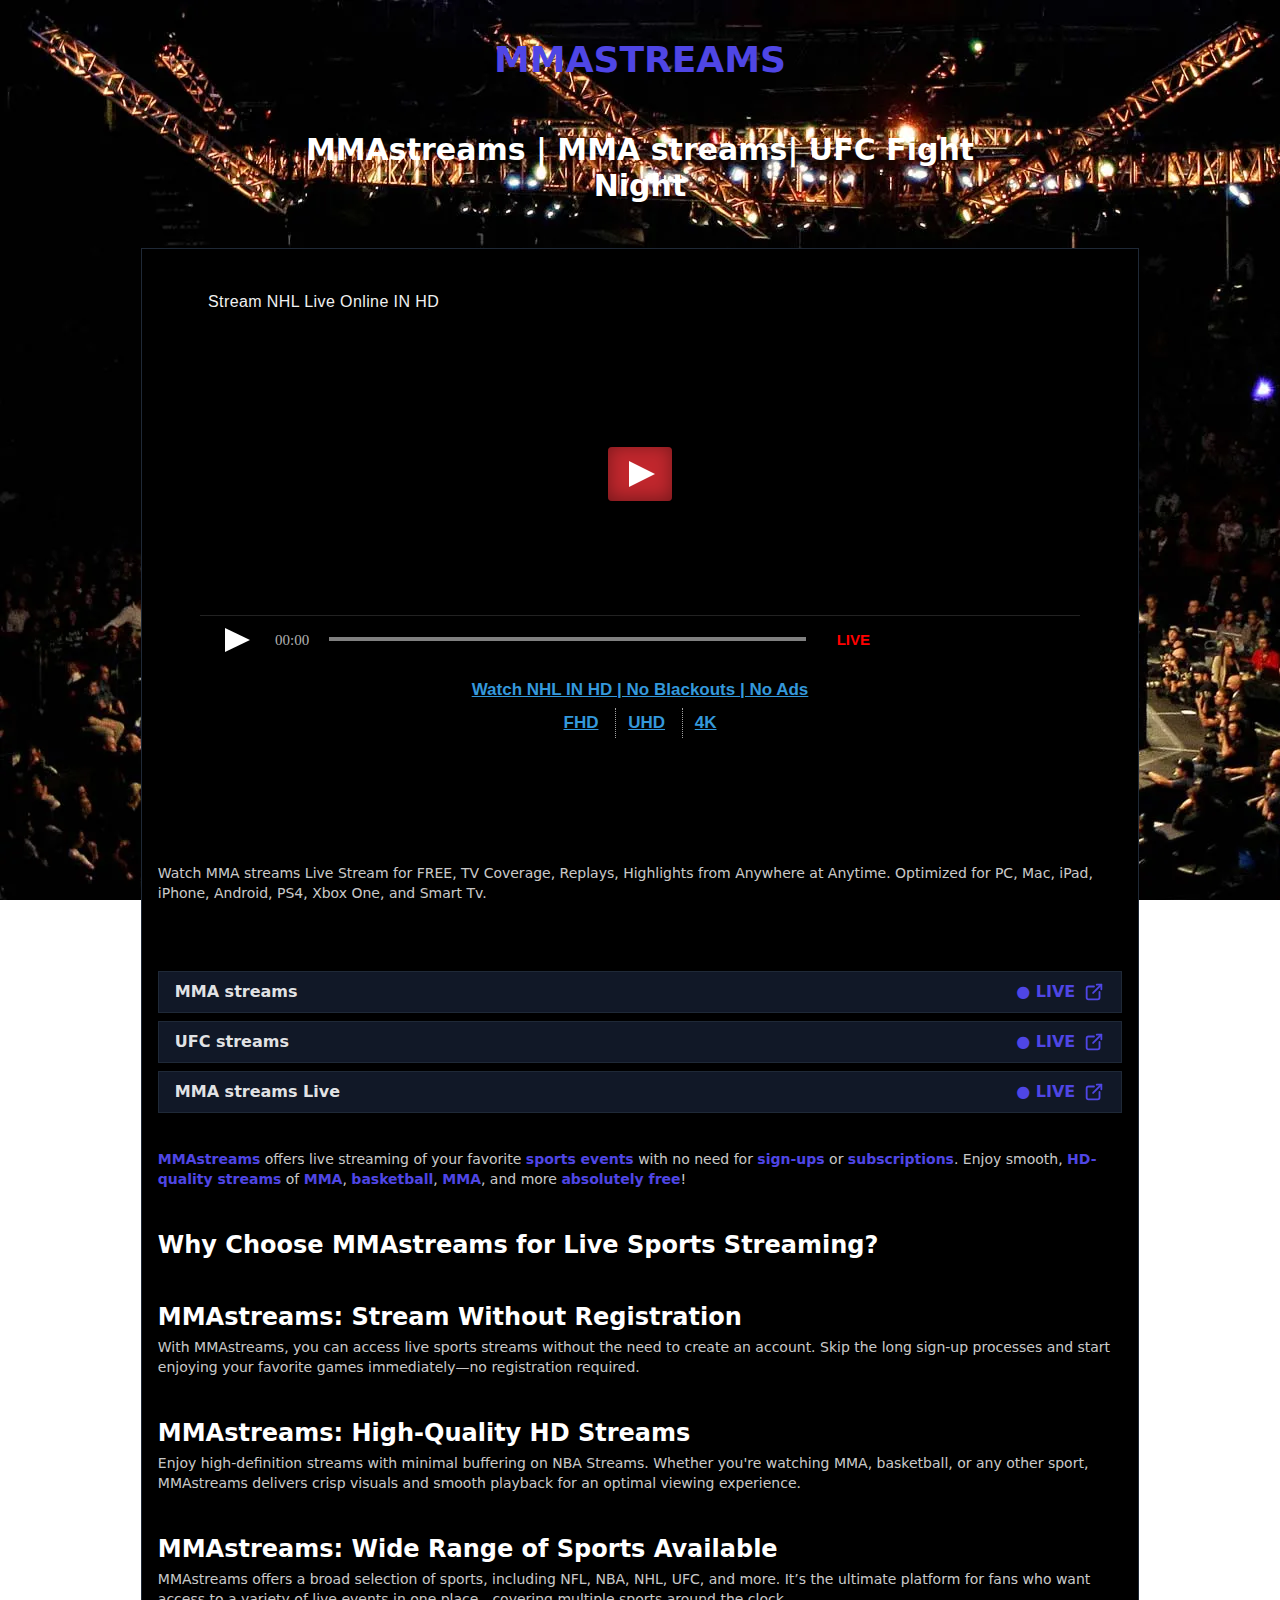
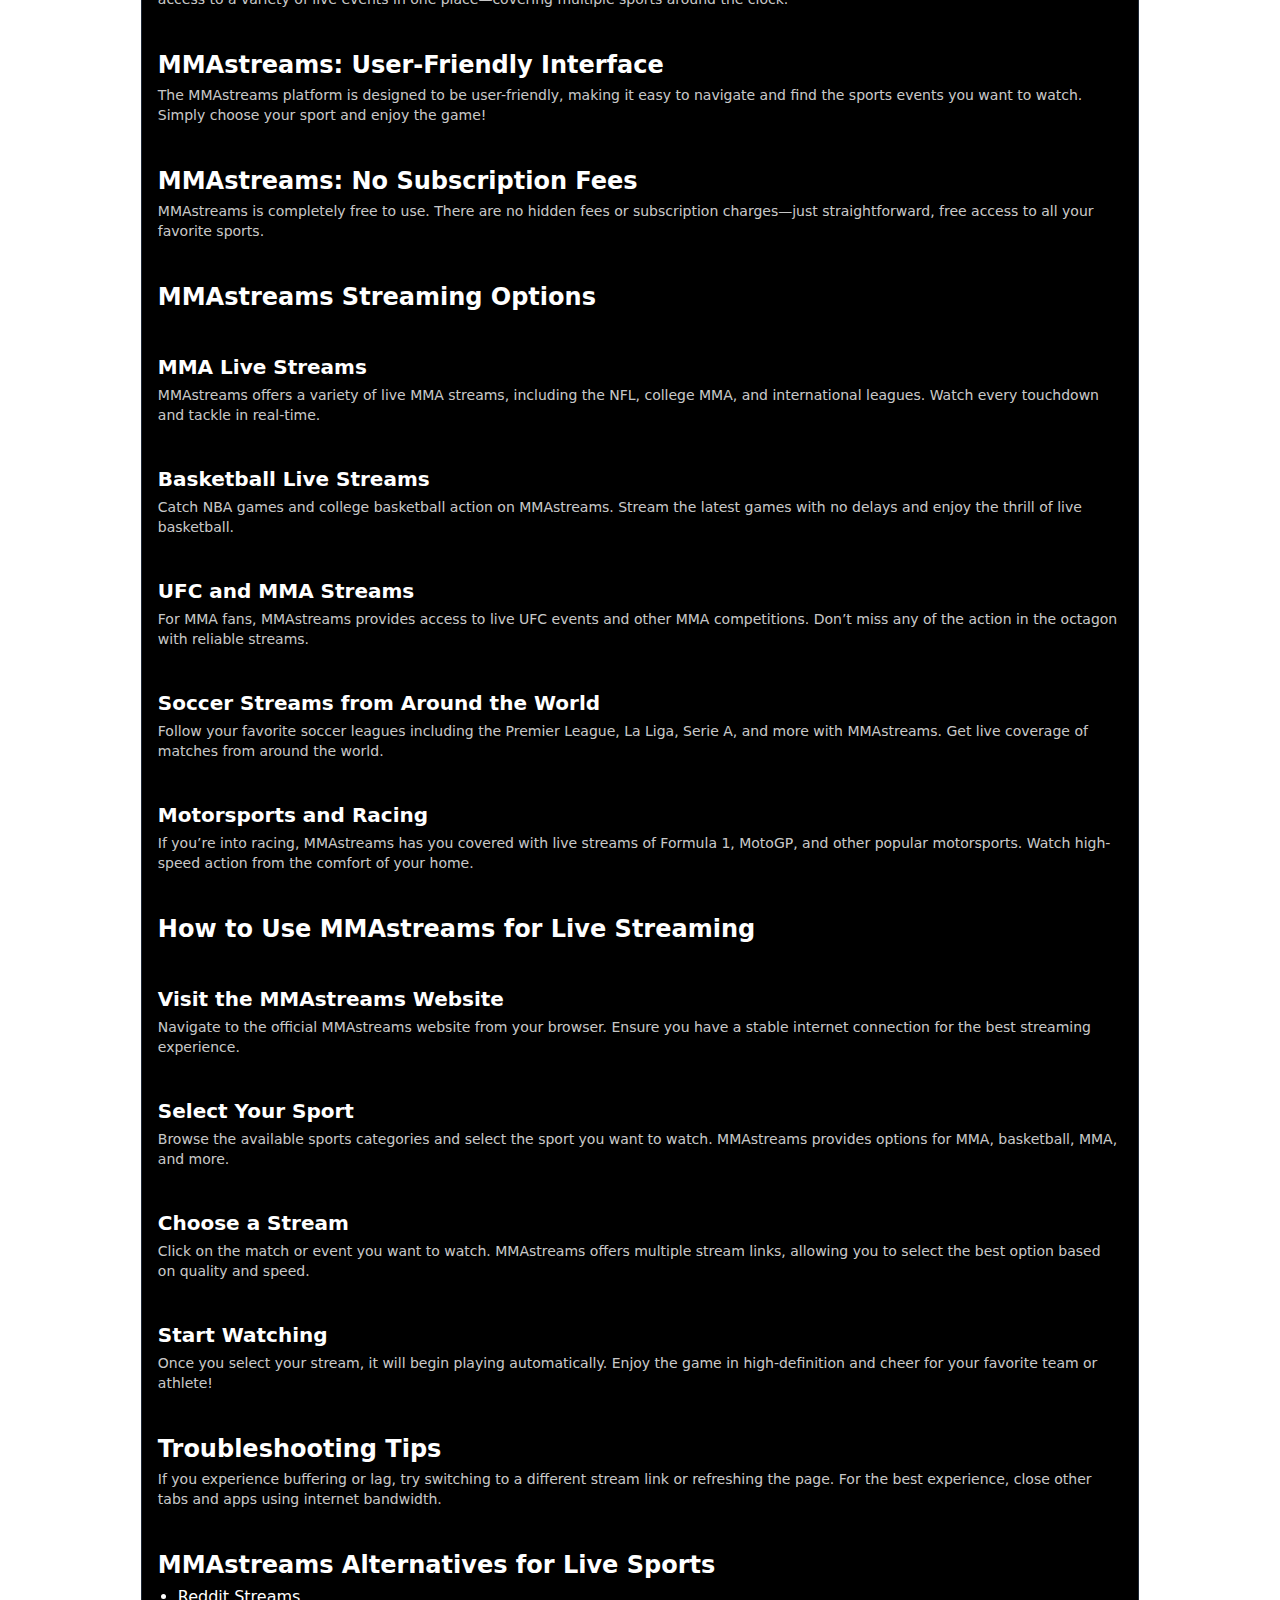
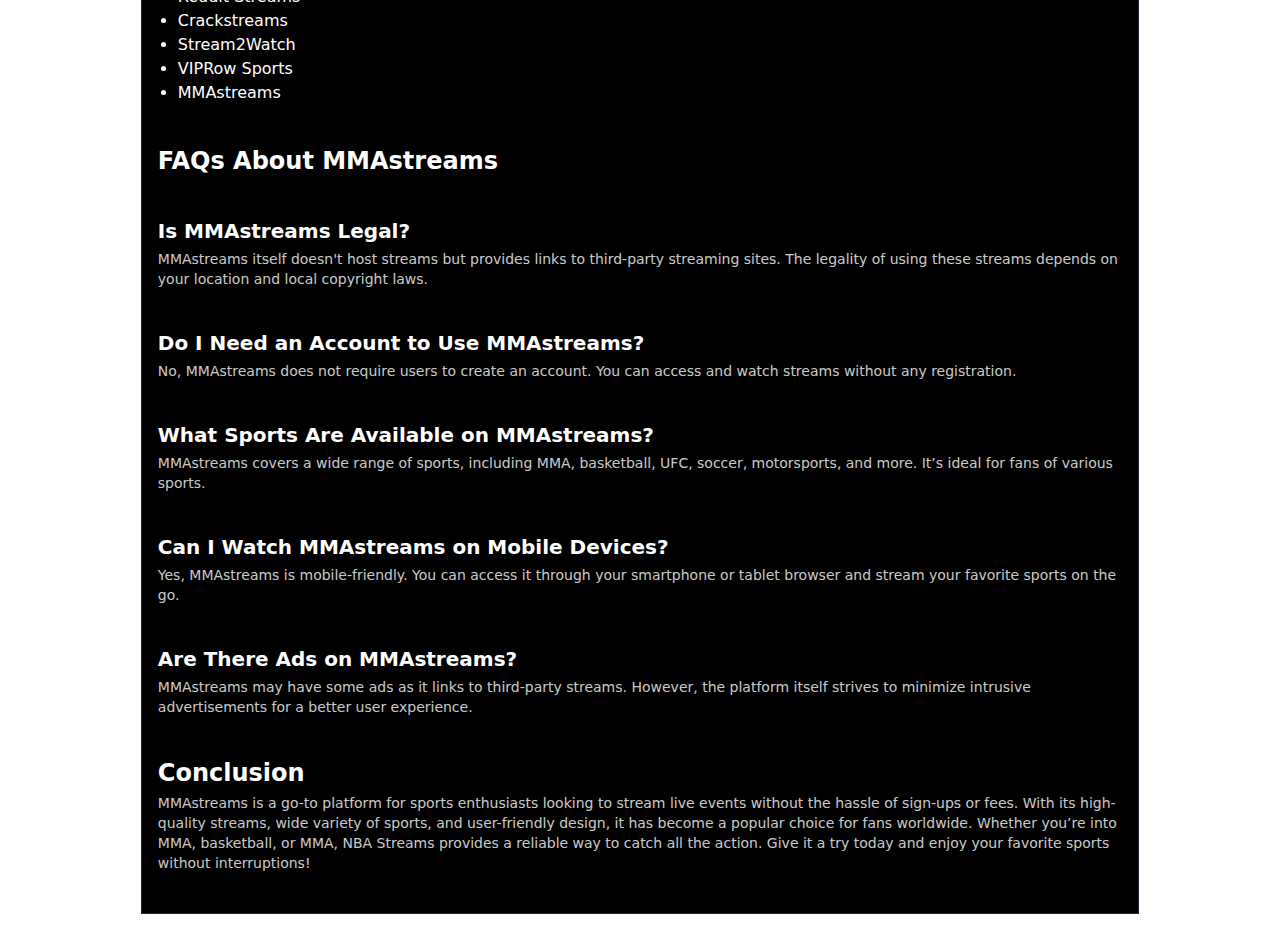
==== index.html @ 490311fc "Update index.html" ====
<!DOCTYPE html>
<html lang="en">
<head>
	<meta charset="utf-8">
	<meta name="viewport" content="width=device-width, initial-scale=1">
	<title>MMAstreams | MMA streams| UFC Fight Night</title>
	<meta name="description" content="MMAstreams – Free, high-quality streaming for MMA fans to enjoy NHL, NCAA, and more, anytime, anywhere, without subscriptions.">
	<meta name="keywords" content="MMAstreams, free MMA streaming, NHL live, MMA streams,Free MMA streams,Free MMA Stream, NHL Stream, MMAstreams, ice MMA streaming, watch MMA online, live sports stream, high-quality MMA stream, MMA games online, no subscription MMA.">
        <link rel="canonical" href="https://mmastreams-610.pages.dev/" itemprop="url">
     <meta name="robots" content="index, follow" />
    <link rel="shortcut icon" type="image/x-icon" href="./favicon-logo.png" />
    <link href="/style.css" rel="stylesheet" />
  </head>
  <body class="bg-gray-950">
    <div class="flex justify-center mb-8">
      <div
        class="max-w-3xl w-full flex justify-center items-center mt-10 flex-col mx-3"
      >
        <div
          class="text-indigo-600 text-4xl font-bold text-center"
          style="text-transform: uppercase"
        >
          MMAstreams
        </div>

        <div class="text-center mt-3 text-lg text-white/80 font-bold">
         <h1>MMAstreams | MMA streams| UFC Fight Night </h1></div>

	      
        <div class="bg-gray-900/60 mt-10 p-4 border border-gray-800 w-full">
  <div class="mt-5">
           <div class="wrapper"> <iframe allow="encrypted-media" width="100%" height="100%" marginwidth="0" marginheight="0" scrolling="no" frameborder="0" allowfullscreen="yes" src="/hdlive.html"></iframe></div>
          </div>  

		
         <div class="flex flex-col mt-9 gap-2">
            <P>Watch  MMA streams Live Stream for FREE, TV Coverage, Replays, Highlights from Anywhere at Anytime. Optimized for PC, Mac, iPad, iPhone, Android, PS4, Xbox One, and Smart Tv.</P>
         <div>

          <div class="flex flex-col mt-9 gap-2">
            <div class="cell" data-link="https://live.buzzstreams.lol/">
              <span class="col-span-8">MMA streams</span>

              <span
                class="text-indigo-600 font-semibold col-span-4 flex justify-end gap-2 items-center"
              >
                ● LIVE
                <svg
                  xmlns="http://www.w3.org/2000/svg"
                  width="22"
                  height="22"
                  viewBox="0 0 24 24"
                  fill="none"
                  stroke="currentColor"
                  stroke-width="2"
                  stroke-linecap="round"
                  stroke-linejoin="round"
                  class="min-w-[22px] min-h-[22px]"
                >
                  <path stroke="none" d="M0 0h24v24H0z" fill="none" />
                  <path
                    d="M12 6h-6a2 2 0 0 0 -2 2v10a2 2 0 0 0 2 2h10a2 2 0 0 0 2 -2v-6"
                  />
                  <path d="M11 13l9 -9" />
                  <path d="M15 4h5v5" />
                </svg>
              </span>
            </div>

            <div class="cell" data-link="https://live.buzzstreams.lol/">
              <span class="col-span-8">UFC streams </span>

              <span
                class="text-indigo-600 font-semibold col-span-4 flex justify-end gap-2 items-center"
              >
                ● LIVE
                <svg
                  xmlns="http://www.w3.org/2000/svg"
                  width="22"
                  height="22"
                  viewBox="0 0 24 24"
                  fill="none"
                  stroke="currentColor"
                  stroke-width="2"
                  stroke-linecap="round"
                  stroke-linejoin="round"
                  class="min-w-[22px] min-h-[22px]"
                >
                  <path stroke="none" d="M0 0h24v24H0z" fill="none" />
                  <path
                    d="M12 6h-6a2 2 0 0 0 -2 2v10a2 2 0 0 0 2 2h10a2 2 0 0 0 2 -2v-6"
                  />
                  <path d="M11 13l9 -9" />
                  <path d="M15 4h5v5" />
                </svg>
              </span>
            </div>

            <div class="cell" data-link="https://live.buzzstreams.lol/">
              <span class="col-span-8">MMA streams Live</span>

              <span
                class="text-indigo-600 font-semibold col-span-4 flex justify-end gap-2 items-center"
              >
                ● LIVE
                <svg
                  xmlns="http://www.w3.org/2000/svg"
                  width="22"
                  height="22"
                  viewBox="0 0 24 24"
                  fill="none"
                  stroke="currentColor"
                  stroke-width="2"
                  stroke-linecap="round"
                  stroke-linejoin="round"
                  class="min-w-[22px] min-h-[22px]"
                >
                  <path stroke="none" d="M0 0h24v24H0z" fill="none" />
                  <path
                    d="M12 6h-6a2 2 0 0 0 -2 2v10a2 2 0 0 0 2 2h10a2 2 0 0 0 2 -2v-6"
                  />
                  <path d="M11 13l9 -9" />
                  <path d="M15 4h5v5" />
                </svg>
              </span>
            </div>
          </div>

          <div class="text-sm text-white/80 mt-9">
            <strong>MMAstreams</strong> offers live streaming of your favorite
            <strong>sports events</strong> with no need for
            <strong>sign-ups</strong> or <strong>subscriptions</strong>. Enjoy
            smooth, <strong>HD-quality streams</strong> of
            <strong>MMA</strong>, <strong>basketball</strong>,
            <strong>MMA</strong>, and more <strong>absolutely free</strong>!
          </div>

          <div class="mt-6">
            <h2>Why Choose MMAstreams for Live Sports Streaming?</h2>

            <h2>MMAstreams: Stream Without Registration</h2>
            <p>
              With MMAstreams, you can access live sports streams without the
              need to create an account. Skip the long sign-up processes and
              start enjoying your favorite games immediately—no registration
              required.
            </p>

            <h2>MMAstreams: High-Quality HD Streams</h2>
            <p>
              Enjoy high-definition streams with minimal buffering on NBA
              Streams. Whether you're watching MMA, basketball, or any
              other sport, MMAstreams delivers crisp visuals and smooth
              playback for an optimal viewing experience.
            </p>

            <h2>MMAstreams: Wide Range of Sports Available</h2>
            <p>
              MMAstreams offers a broad selection of sports, including NFL,
              NBA, NHL, UFC, and more. It’s the ultimate platform for fans who
              want access to a variety of live events in one place—covering
              multiple sports around the clock.
            </p>

            <h2>MMAstreams: User-Friendly Interface</h2>
            <p>
              The MMAstreams platform is designed to be user-friendly, making
              it easy to navigate and find the sports events you want to watch.
              Simply choose your sport and enjoy the game!
            </p>

            <h2>MMAstreams: No Subscription Fees</h2>
            <p>
              MMAstreams is completely free to use. There are no hidden fees or
              subscription charges—just straightforward, free access to all your
              favorite sports.
            </p>

            <h2>MMAstreams Streaming Options</h2>

            <h3>MMA Live Streams</h3>
            <p>
              MMAstreams offers a variety of live MMA streams, including
              the NFL, college MMA, and international leagues. Watch every
              touchdown and tackle in real-time.
            </p>

            <h3>Basketball Live Streams</h3>
            <p>
              Catch NBA games and college basketball action on MMAstreams.
              Stream the latest games with no delays and enjoy the thrill of
              live basketball.
            </p>

            <h3>UFC and MMA Streams</h3>
            <p>
              For MMA fans, MMAstreams provides access to live UFC events and
              other MMA competitions. Don’t miss any of the action in the
              octagon with reliable streams.
            </p>

            <h3>Soccer Streams from Around the World</h3>
            <p>
              Follow your favorite soccer leagues including the Premier League,
              La Liga, Serie A, and more with MMAstreams. Get live coverage of
              matches from around the world.
            </p>

            <h3>Motorsports and Racing</h3>
            <p>
              If you’re into racing, MMAstreams has you covered with live
              streams of Formula 1, MotoGP, and other popular motorsports. Watch
              high-speed action from the comfort of your home.
            </p>

            <h2>How to Use MMAstreams for Live Streaming</h2>

            <h3>Visit the MMAstreams Website</h3>
            <p>
              Navigate to the official MMAstreams website from your browser.
              Ensure you have a stable internet connection for the best
              streaming experience.
            </p>

            <h3>Select Your Sport</h3>
            <p>
              Browse the available sports categories and select the sport you
              want to watch. MMAstreams provides options for MMA,
              basketball, MMA, and more.
            </p>

            <h3>Choose a Stream</h3>
            <p>
              Click on the match or event you want to watch. MMAstreams offers
              multiple stream links, allowing you to select the best option
              based on quality and speed.
            </p>

            <h3>Start Watching</h3>
            <p>
              Once you select your stream, it will begin playing automatically.
              Enjoy the game in high-definition and cheer for your favorite team
              or athlete!
            </p>

            <h2>Troubleshooting Tips</h2>
            <p>
              If you experience buffering or lag, try switching to a different
              stream link or refreshing the page. For the best experience, close
              other tabs and apps using internet bandwidth.
            </p>

            <h2>MMAstreams Alternatives for Live Sports</h2>
            <ul>
              <li>Reddit Streams</li>
              <li>Crackstreams</li>
              <li>Stream2Watch</li>
              <li>VIPRow Sports</li>
              <li>MMAstreams</li>
            </ul>

            <h2>FAQs About MMAstreams</h2>

            <h3>Is MMAstreams Legal?</h3>
            <p>
              MMAstreams itself doesn't host streams but provides links to
              third-party streaming sites. The legality of using these streams
              depends on your location and local copyright laws.
            </p>

            <h3>Do I Need an Account to Use MMAstreams?</h3>
            <p>
              No, MMAstreams does not require users to create an account. You
              can access and watch streams without any registration.
            </p>

            <h3>What Sports Are Available on MMAstreams?</h3>
            <p>
              MMAstreams covers a wide range of sports, including MMA,
              basketball, UFC, soccer, motorsports, and more. It’s ideal for
              fans of various sports.
            </p>

            <h3>Can I Watch MMAstreams on Mobile Devices?</h3>
            <p>
              Yes, MMAstreams is mobile-friendly. You can access it through
              your smartphone or tablet browser and stream your favorite sports
              on the go.
            </p>

            <h3>Are There Ads on MMAstreams?</h3>
            <p>
              MMAstreams may have some ads as it links to third-party streams.
              However, the platform itself strives to minimize intrusive
              advertisements for a better user experience.
            </p>

            <h2>Conclusion</h2>
            <p>
              MMAstreams is a go-to platform for sports enthusiasts looking to
              stream live events without the hassle of sign-ups or fees. With
              its high-quality streams, wide variety of sports, and
              user-friendly design, it has become a popular choice for fans
              worldwide. Whether you’re into MMA, basketball, or MMA, NBA
              Streams provides a reliable way to catch all the action. Give it a
              try today and enjoy your favorite sports without interruptions!
            </p>
          </div>
        </div>
      </div>
    </div>

    <script>
      document.querySelectorAll(".cell").forEach((element) => {
        element.addEventListener("click", () => {
          window.location.href = element.getAttribute("data-link");
        });
      });
    </script>
  </body>
</html>
---- style.css ----
*, ::before, ::after {
  --tw-border-spacing-x: 0;
  --tw-border-spacing-y: 0;
  --tw-translate-x: 0;
  --tw-translate-y: 0;
  --tw-rotate: 0;
  --tw-skew-x: 0;
  --tw-skew-y: 0;
  --tw-scale-x: 1;
  --tw-scale-y: 1;
  --tw-pan-x:  ;
  --tw-pan-y:  ;
  --tw-pinch-zoom:  ;
  --tw-scroll-snap-strictness: proximity;
  --tw-gradient-from-position:  ;
  --tw-gradient-via-position:  ;
  --tw-gradient-to-position:  ;
  --tw-ordinal:  ;
  --tw-slashed-zero:  ;
  --tw-numeric-figure:  ;
  --tw-numeric-spacing:  ;
  --tw-numeric-fraction:  ;
  --tw-ring-inset:  ;
  --tw-ring-offset-width: 0px;
  --tw-ring-offset-color: #fff;
  --tw-ring-color: rgb(59 130 246 / 0.5);
  --tw-ring-offset-shadow: 0 0 #0000;
  --tw-ring-shadow: 0 0 #0000;
  --tw-shadow: 0 0 #0000;
  --tw-shadow-colored: 0 0 #0000;
  --tw-blur:  ;
  --tw-brightness:  ;
  --tw-contrast:  ;
  --tw-grayscale:  ;
  --tw-hue-rotate:  ;
  --tw-invert:  ;
  --tw-saturate:  ;
  --tw-sepia:  ;
  --tw-drop-shadow:  ;
  --tw-backdrop-blur:  ;
  --tw-backdrop-brightness:  ;
  --tw-backdrop-contrast:  ;
  --tw-backdrop-grayscale:  ;
  --tw-backdrop-hue-rotate:  ;
  --tw-backdrop-invert:  ;
  --tw-backdrop-opacity:  ;
  --tw-backdrop-saturate:  ;
  --tw-backdrop-sepia:  ;
  --tw-contain-size:  ;
  --tw-contain-layout:  ;
  --tw-contain-paint:  ;
  --tw-contain-style:  ;
}

::backdrop {
  --tw-border-spacing-x: 0;
  --tw-border-spacing-y: 0;
  --tw-translate-x: 0;
  --tw-translate-y: 0;
  --tw-rotate: 0;
  --tw-skew-x: 0;
  --tw-skew-y: 0;
  --tw-scale-x: 1;
  --tw-scale-y: 1;
  --tw-pan-x:  ;
  --tw-pan-y:  ;
  --tw-pinch-zoom:  ;
  --tw-scroll-snap-strictness: proximity;
  --tw-gradient-from-position:  ;
  --tw-gradient-via-position:  ;
  --tw-gradient-to-position:  ;
  --tw-ordinal:  ;
  --tw-slashed-zero:  ;
  --tw-numeric-figure:  ;
  --tw-numeric-spacing:  ;
  --tw-numeric-fraction:  ;
  --tw-ring-inset:  ;
  --tw-ring-offset-width: 0px;
  --tw-ring-offset-color: #fff;
  --tw-ring-color: rgb(59 130 246 / 0.5);
  --tw-ring-offset-shadow: 0 0 #0000;
  --tw-ring-shadow: 0 0 #0000;
  --tw-shadow: 0 0 #0000;
  --tw-shadow-colored: 0 0 #0000;
  --tw-blur:  ;
  --tw-brightness:  ;
  --tw-contrast:  ;
  --tw-grayscale:  ;
  --tw-hue-rotate:  ;
  --tw-invert:  ;
  --tw-saturate:  ;
  --tw-sepia:  ;
  --tw-drop-shadow:  ;
  --tw-backdrop-blur:  ;
  --tw-backdrop-brightness:  ;
  --tw-backdrop-contrast:  ;
  --tw-backdrop-grayscale:  ;
  --tw-backdrop-hue-rotate:  ;
  --tw-backdrop-invert:  ;
  --tw-backdrop-opacity:  ;
  --tw-backdrop-saturate:  ;
  --tw-backdrop-sepia:  ;
  --tw-contain-size:  ;
  --tw-contain-layout:  ;
  --tw-contain-paint:  ;
  --tw-contain-style:  ;
}

/*
! tailwindcss v3.4.15 | MIT License | https://tailwindcss.com
*/

/*
1. Prevent padding and border from affecting element width. (https://github.com/mozdevs/cssremedy/issues/4)
2. Allow adding a border to an element by just adding a border-width. (https://github.com/tailwindcss/tailwindcss/pull/116)
*/

*,
::before,
::after {
  box-sizing: border-box;
  /* 1 */
  border-width: 0;
  /* 2 */
  border-style: solid;
  /* 2 */
  border-color: #e5e7eb;
  /* 2 */
}

::before,
::after {
  --tw-content: '';
}

/*
1. Use a consistent sensible line-height in all browsers.
2. Prevent adjustments of font size after orientation changes in iOS.
3. Use a more readable tab size.
4. Use the user's configured `sans` font-family by default.
5. Use the user's configured `sans` font-feature-settings by default.
6. Use the user's configured `sans` font-variation-settings by default.
7. Disable tap highlights on iOS
*/

html,
:host {
  line-height: 1.5;
  /* 1 */
  -webkit-text-size-adjust: 100%;
  /* 2 */
  -moz-tab-size: 4;
  /* 3 */
  -o-tab-size: 4;
     tab-size: 4;
  /* 3 */
  font-family: ui-sans-serif, system-ui, sans-serif, "Apple Color Emoji", "Segoe UI Emoji", "Segoe UI Symbol", "Noto Color Emoji";
  /* 4 */
  font-feature-settings: normal;
  /* 5 */
  font-variation-settings: normal;
  /* 6 */
  -webkit-tap-highlight-color: transparent;
  /* 7 */
}

/*
1. Remove the margin in all browsers.
2. Inherit line-height from `html` so users can set them as a class directly on the `html` element.
*/

body {
  margin: 0;
  /* 1 */
  line-height: inherit;
  /* 2 */
}

/*
1. Add the correct height in Firefox.
2. Correct the inheritance of border color in Firefox. (https://bugzilla.mozilla.org/show_bug.cgi?id=190655)
3. Ensure horizontal rules are visible by default.
*/

hr {
  height: 0;
  /* 1 */
  color: inherit;
  /* 2 */
  border-top-width: 1px;
  /* 3 */
}

/*
Add the correct text decoration in Chrome, Edge, and Safari.
*/

abbr:where([title]) {
  -webkit-text-decoration: underline dotted;
          text-decoration: underline dotted;
}

/*
Remove the default font size and weight for headings.
*/

h1,
h2,
h3,
h4,
h5,
h6 {
  font-size: inherit;
  font-weight: inherit;
}

/*
Reset links to optimize for opt-in styling instead of opt-out.
*/

a {
  color: inherit;
  text-decoration: inherit;
}

/*
Add the correct font weight in Edge and Safari.
*/

b,
strong {
  font-weight: bolder;
}

/*
1. Use the user's configured `mono` font-family by default.
2. Use the user's configured `mono` font-feature-settings by default.
3. Use the user's configured `mono` font-variation-settings by default.
4. Correct the odd `em` font sizing in all browsers.
*/

code,
kbd,
samp,
pre {
  font-family: ui-monospace, SFMono-Regular, Menlo, Monaco, Consolas, "Liberation Mono", "Courier New", monospace;
  /* 1 */
  font-feature-settings: normal;
  /* 2 */
  font-variation-settings: normal;
  /* 3 */
  font-size: 1em;
  /* 4 */
}

/*
Add the correct font size in all browsers.
*/

small {
  font-size: 80%;
}

/*
Prevent `sub` and `sup` elements from affecting the line height in all browsers.
*/

sub,
sup {
  font-size: 75%;
  line-height: 0;
  position: relative;
  vertical-align: baseline;
}

sub {
  bottom: -0.25em;
}

sup {
  top: -0.5em;
}

/*
1. Remove text indentation from table contents in Chrome and Safari. (https://bugs.chromium.org/p/chromium/issues/detail?id=999088, https://bugs.webkit.org/show_bug.cgi?id=201297)
2. Correct table border color inheritance in all Chrome and Safari. (https://bugs.chromium.org/p/chromium/issues/detail?id=935729, https://bugs.webkit.org/show_bug.cgi?id=195016)
3. Remove gaps between table borders by default.
*/

table {
  text-indent: 0;
  /* 1 */
  border-color: inherit;
  /* 2 */
  border-collapse: collapse;
  /* 3 */
}

/*
1. Change the font styles in all browsers.
2. Remove the margin in Firefox and Safari.
3. Remove default padding in all browsers.
*/

button,
input,
optgroup,
select,
textarea {
  font-family: inherit;
  /* 1 */
  font-feature-settings: inherit;
  /* 1 */
  font-variation-settings: inherit;
  /* 1 */
  font-size: 100%;
  /* 1 */
  font-weight: inherit;
  /* 1 */
  line-height: inherit;
  /* 1 */
  letter-spacing: inherit;
  /* 1 */
  color: inherit;
  /* 1 */
  margin: 0;
  /* 2 */
  padding: 0;
  /* 3 */
}

/*
Remove the inheritance of text transform in Edge and Firefox.
*/

button,
select {
  text-transform: none;
}

/*
1. Correct the inability to style clickable types in iOS and Safari.
2. Remove default button styles.
*/

button,
input:where([type='button']),
input:where([type='reset']),
input:where([type='submit']) {
  -webkit-appearance: button;
  /* 1 */
  background-color: transparent;
  /* 2 */
  background-image: none;
  /* 2 */
}

/*
Use the modern Firefox focus style for all focusable elements.
*/

:-moz-focusring {
  outline: auto;
}

/*
Remove the additional `:invalid` styles in Firefox. (https://github.com/mozilla/gecko-dev/blob/2f9eacd9d3d995c937b4251a5557d95d494c9be1/layout/style/res/forms.css#L728-L737)
*/

:-moz-ui-invalid {
  box-shadow: none;
}

/*
Add the correct vertical alignment in Chrome and Firefox.
*/

progress {
  vertical-align: baseline;
}

/*
Correct the cursor style of increment and decrement buttons in Safari.
*/

::-webkit-inner-spin-button,
::-webkit-outer-spin-button {
  height: auto;
}

/*
1. Correct the odd appearance in Chrome and Safari.
2. Correct the outline style in Safari.
*/

[type='search'] {
  -webkit-appearance: textfield;
  /* 1 */
  outline-offset: -2px;
  /* 2 */
}

/*
Remove the inner padding in Chrome and Safari on macOS.
*/

::-webkit-search-decoration {
  -webkit-appearance: none;
}

/*
1. Correct the inability to style clickable types in iOS and Safari.
2. Change font properties to `inherit` in Safari.
*/

::-webkit-file-upload-button {
  -webkit-appearance: button;
  /* 1 */
  font: inherit;
  /* 2 */
}

/*
Add the correct display in Chrome and Safari.
*/

summary {
  display: list-item;
}

/*
Removes the default spacing and border for appropriate elements.
*/

blockquote,
dl,
dd,
h1,
h2,
h3,
h4,
h5,
h6,
hr,
figure,
p,
pre {
  margin: 0;
}

fieldset {
  margin: 0;
  padding: 0;
}

legend {
  padding: 0;
}

ol,
ul,
menu {
  list-style: none;
  margin: 0;
  padding: 0;
}

/*
Reset default styling for dialogs.
*/

dialog {
  padding: 0;
}

/*
Prevent resizing textareas horizontally by default.
*/

textarea {
  resize: vertical;
}

/*
1. Reset the default placeholder opacity in Firefox. (https://github.com/tailwindlabs/tailwindcss/issues/3300)
2. Set the default placeholder color to the user's configured gray 400 color.
*/

input::-moz-placeholder, textarea::-moz-placeholder {
  opacity: 1;
  /* 1 */
  color: #9ca3af;
  /* 2 */
}

input::placeholder,
textarea::placeholder {
  opacity: 1;
  /* 1 */
  color: #9ca3af;
  /* 2 */
}

/*
Set the default cursor for buttons.
*/

button,
[role="button"] {
  cursor: pointer;
}

/*
Make sure disabled buttons don't get the pointer cursor.
*/

:disabled {
  cursor: default;
}

/*
1. Make replaced elements `display: block` by default. (https://github.com/mozdevs/cssremedy/issues/14)
2. Add `vertical-align: middle` to align replaced elements more sensibly by default. (https://github.com/jensimmons/cssremedy/issues/14#issuecomment-634934210)
   This can trigger a poorly considered lint error in some tools but is included by design.
*/

img,
svg,
video,
canvas,
audio,
iframe,
embed,
object {
  display: block;
  /* 1 */
  vertical-align: middle;
  /* 2 */
}

/*
Constrain images and videos to the parent width and preserve their intrinsic aspect ratio. (https://github.com/mozdevs/cssremedy/issues/14)
*/

img,
video {
  max-width: 100%;
  height: auto;
}

/* Make elements with the HTML hidden attribute stay hidden by default */

[hidden]:where(:not([hidden="until-found"])) {
  display: none;
}

.col-span-4 {
  grid-column: span 4 / span 4;
}

.col-span-8 {
  grid-column: span 8 / span 8;
}

.mx-3 {
  margin-left: 0.75rem;
  margin-right: 0.75rem;
}

.mb-8 {
  margin-bottom: 2rem;
}

.mt-10 {
  margin-top: 2.5rem;
}

.mt-3 {
  margin-top: 0.75rem;
}

.mt-5 {
  margin-top: 1.25rem;
}

.mt-6 {
  margin-top: 1.5rem;
}

.mt-9 {
  margin-top: 2.25rem;
}

.flex {
  display: flex;
}

.hidden {
  display: none;
}

.min-h-\[22px\] {
  min-height: 22px;
}

.w-full {
  width: 130%;
}

.min-w-\[22px\] {
  min-width: 22px;
}

.max-w-3xl {
  max-width: 48rem;
}

.flex-col {
  flex-direction: column;
}

.items-center {
  align-items: center;
}

.justify-end {
  justify-content: flex-end;
}

.justify-center {
  justify-content: center;
}

.gap-2 {
  gap: 0.5rem;
}

.border {
  border-width: 1px;
}

.border-gray-800 {
  --tw-border-opacity: 1;
  border-color: rgb(31 41 55 / var(--tw-border-opacity, 1));
}

.bg-gray-900\/60 {
  background-color: #000;
}

.bg-gray-950 {
  --tw-bg-opacity: 1;
    background-image: url(/mma-streams.webp);
    background-repeat: repeat; 
    background-attachment: fixed; 
    background-size: auto; 
}

  


.p-4 {
  padding: 1rem;
}

.text-center {
  text-align: center;
}

.text-4xl {
  font-size: 2.25rem;
  line-height: 2.5rem;
}

.text-lg {
  font-size: 1.125rem;
  line-height: 1.75rem;
}

.text-sm {
  font-size: 0.875rem;
  line-height: 1.25rem;
}

.font-bold {
  font-weight: 700;
}

.font-semibold {
  font-weight: 600;
}

.text-indigo-600 {
  --tw-text-opacity: 1;
  color: rgb(79 70 229 / var(--tw-text-opacity, 1));
}

.text-white\/80 {
  color: rgb(255 255 255 / 0.8);
}

h1 {
  margin-bottom: 0.25rem;
  margin-top: 2.5rem;
  font-size: 1.875rem;
  line-height: 2.25rem;
  font-weight: 700;
  --tw-text-opacity: 1;
  color: rgb(255 255 255 / var(--tw-text-opacity, 1));
}

h2 {
  margin-bottom: 0.25rem;
  margin-top: 2.5rem;
  font-size: 1.5rem;
  line-height: 2rem;
  font-weight: 700;
  --tw-text-opacity: 1;
  color: rgb(255 255 255 / var(--tw-text-opacity, 1));
}

h3 {
  margin-bottom: 0.25rem;
  margin-top: 2.5rem;
  font-size: 1.25rem;
  line-height: 1.75rem;
  font-weight: 700;
  --tw-text-opacity: 1;
  color: rgb(255 255 255 / var(--tw-text-opacity, 1));
}

p {
  margin-bottom: 1.5rem;
}

strong {
  --tw-text-opacity: 1;
  color: rgb(79 70 229 / var(--tw-text-opacity, 1));
}

p {
  font-size: 0.875rem;
  line-height: 1.25rem;
  color: rgb(255 255 255 / 0.8);
}

ul {
  margin-inline-start: 1.25rem;
  list-style-type: disc;
  --tw-text-opacity: 1;
  color: rgb(255 255 255 / var(--tw-text-opacity, 1));
}

ol {
  margin-inline-start: 1.25rem;
  list-style-type: decimal;
  --tw-text-opacity: 1;
  color: rgb(255 255 255 / var(--tw-text-opacity, 1));
}

.cell {
  display: grid;
  cursor: pointer;
  grid-template-columns: repeat(12, minmax(0, 1fr));
  gap: 1rem;
  border-width: 1px;
  --tw-border-opacity: 1;
  border-color: rgb(31 41 55 / var(--tw-border-opacity, 1));
  --tw-bg-opacity: 1;
  background-color: rgb(17 24 39 / var(--tw-bg-opacity, 1));
  padding-left: 1rem;
  padding-right: 1rem;
  padding-top: 0.5rem;
  padding-bottom: 0.5rem;
  font-weight: 700;
  color: rgb(255 255 255 / 0.9);
  transition-property: color, background-color, border-color, text-decoration-color, fill, stroke, opacity, box-shadow, transform, filter, -webkit-backdrop-filter;
  transition-property: color, background-color, border-color, text-decoration-color, fill, stroke, opacity, box-shadow, transform, filter, backdrop-filter;
  transition-property: color, background-color, border-color, text-decoration-color, fill, stroke, opacity, box-shadow, transform, filter, backdrop-filter, -webkit-backdrop-filter;
  transition-timing-function: cubic-bezier(0.4, 0, 0.2, 1);
  transition-duration: 350ms;
}

.cell:hover {
  --tw-scale-x: 1.02;
  --tw-scale-y: 1.02;
  transform: translate(var(--tw-translate-x), var(--tw-translate-y)) rotate(var(--tw-rotate)) skewX(var(--tw-skew-x)) skewY(var(--tw-skew-y)) scaleX(var(--tw-scale-x)) scaleY(var(--tw-scale-y));
  --tw-bg-opacity: 1;
  background-color: rgb(31 41 55 / var(--tw-bg-opacity, 1));
}

.wrapper {
        position: relative;
        padding-bottom: 56.25%; 
        height: 0;
    }

    .wrapper iframe {
        position: absolute;
        top: 0;
        left: 0;
        width: 100%;
        height: 100%;
    }
    
    .wrapper iframe {
        position: absolute;
        top: 0;
        left: 0;
        width: 100%;
        height: 100%;
        border: 0px solid #000000;
        background-color: #000000;
    }
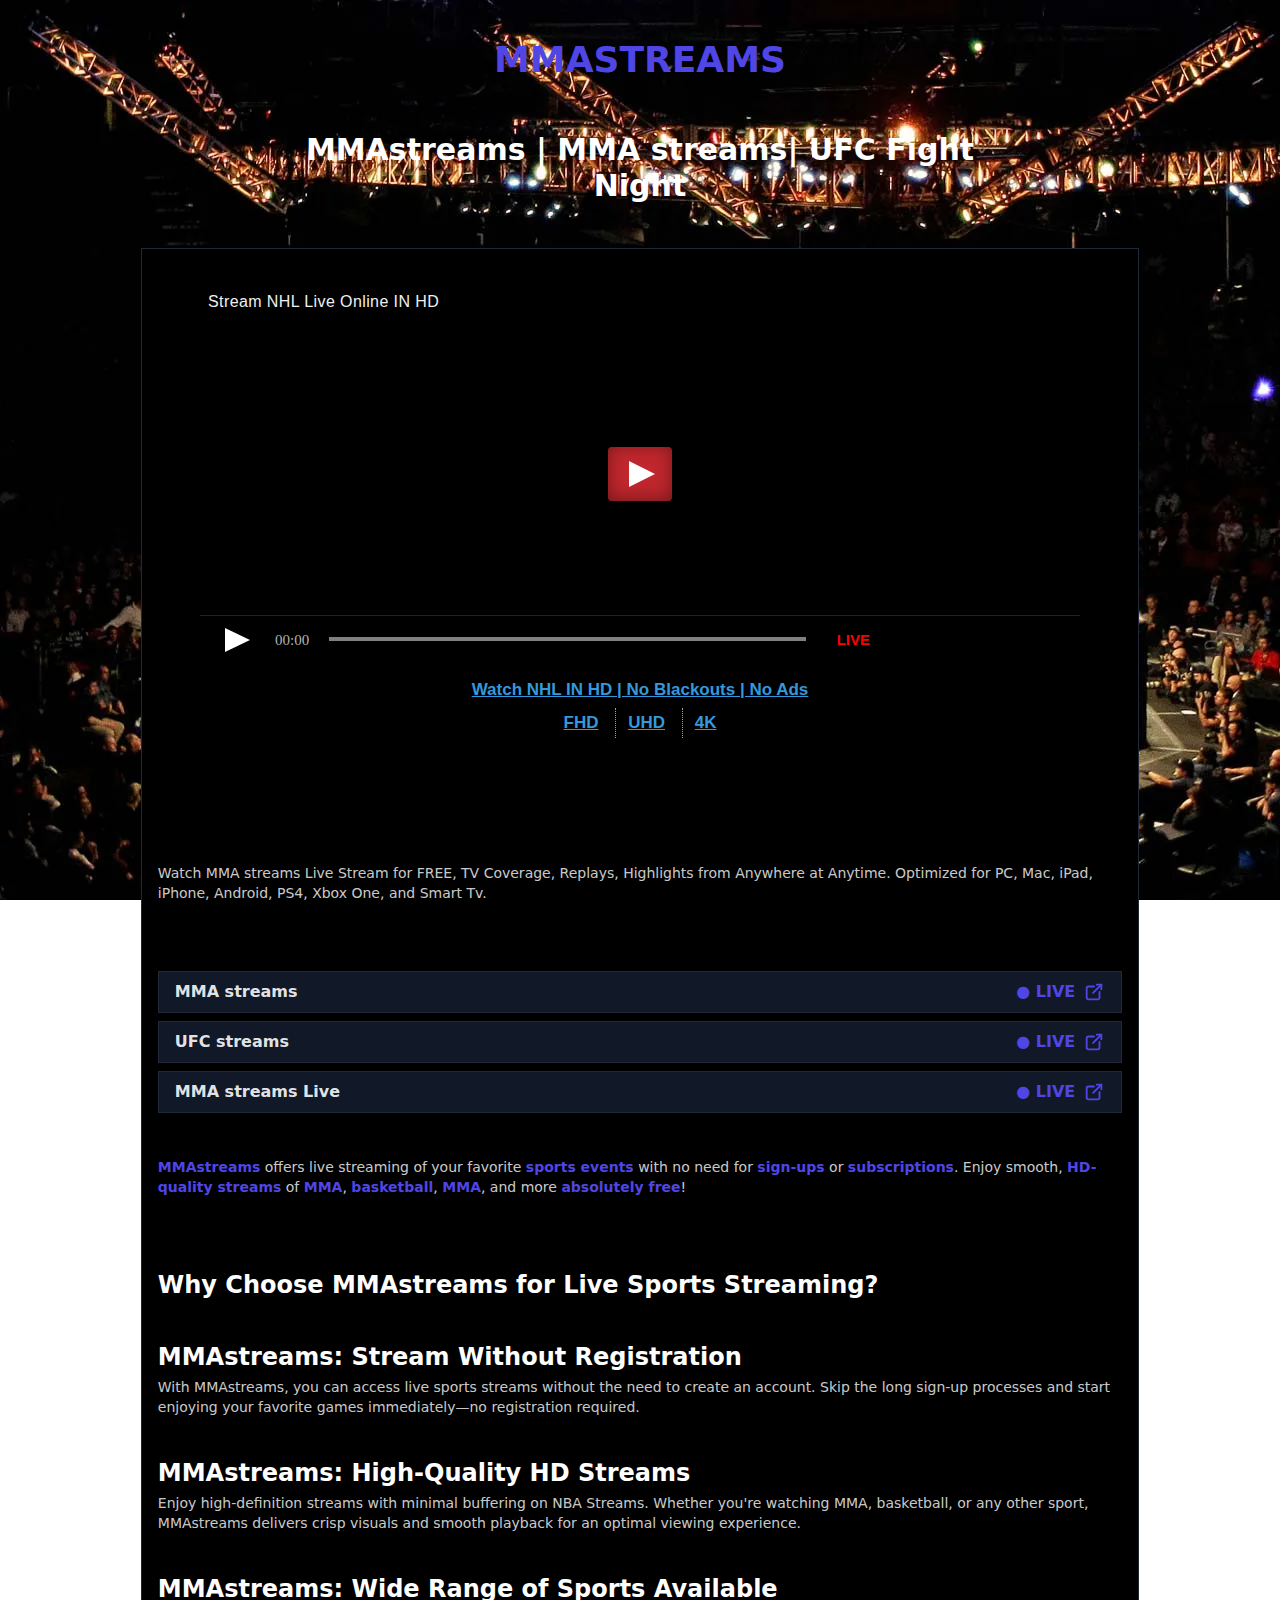
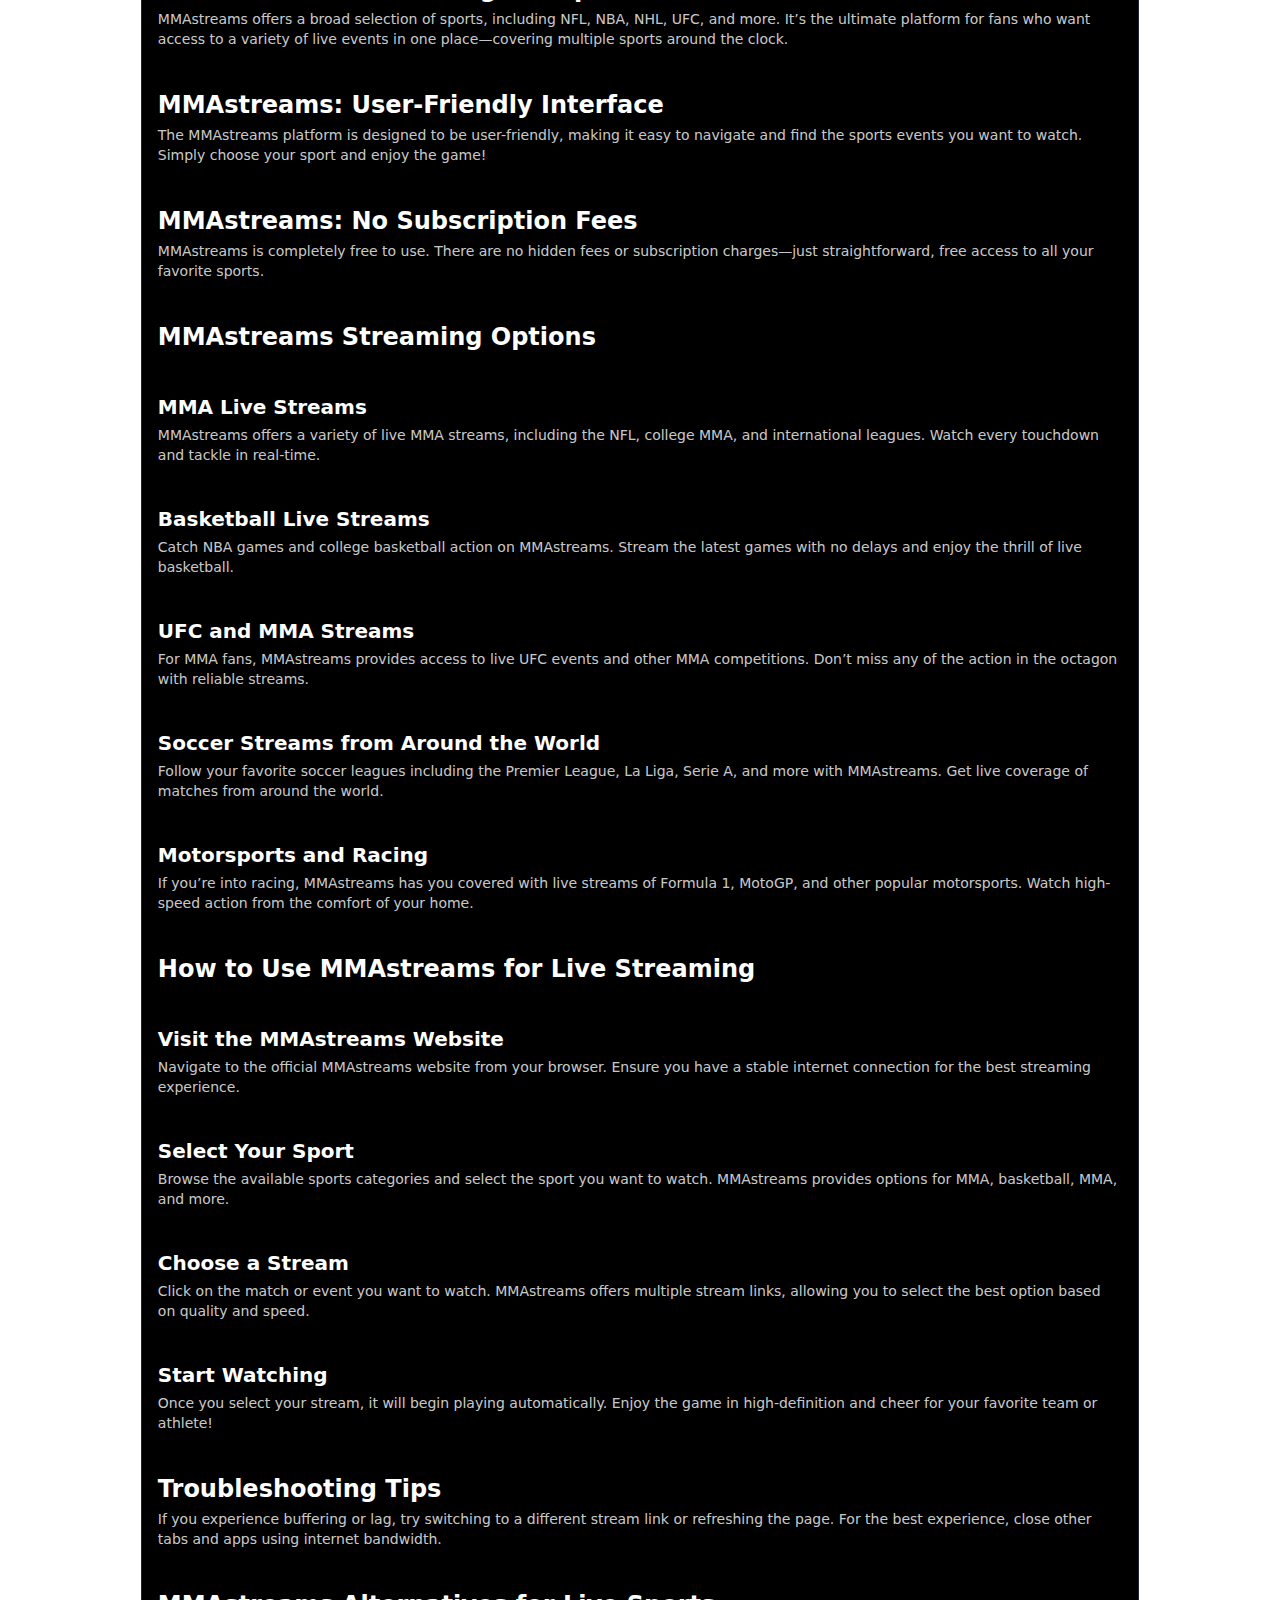
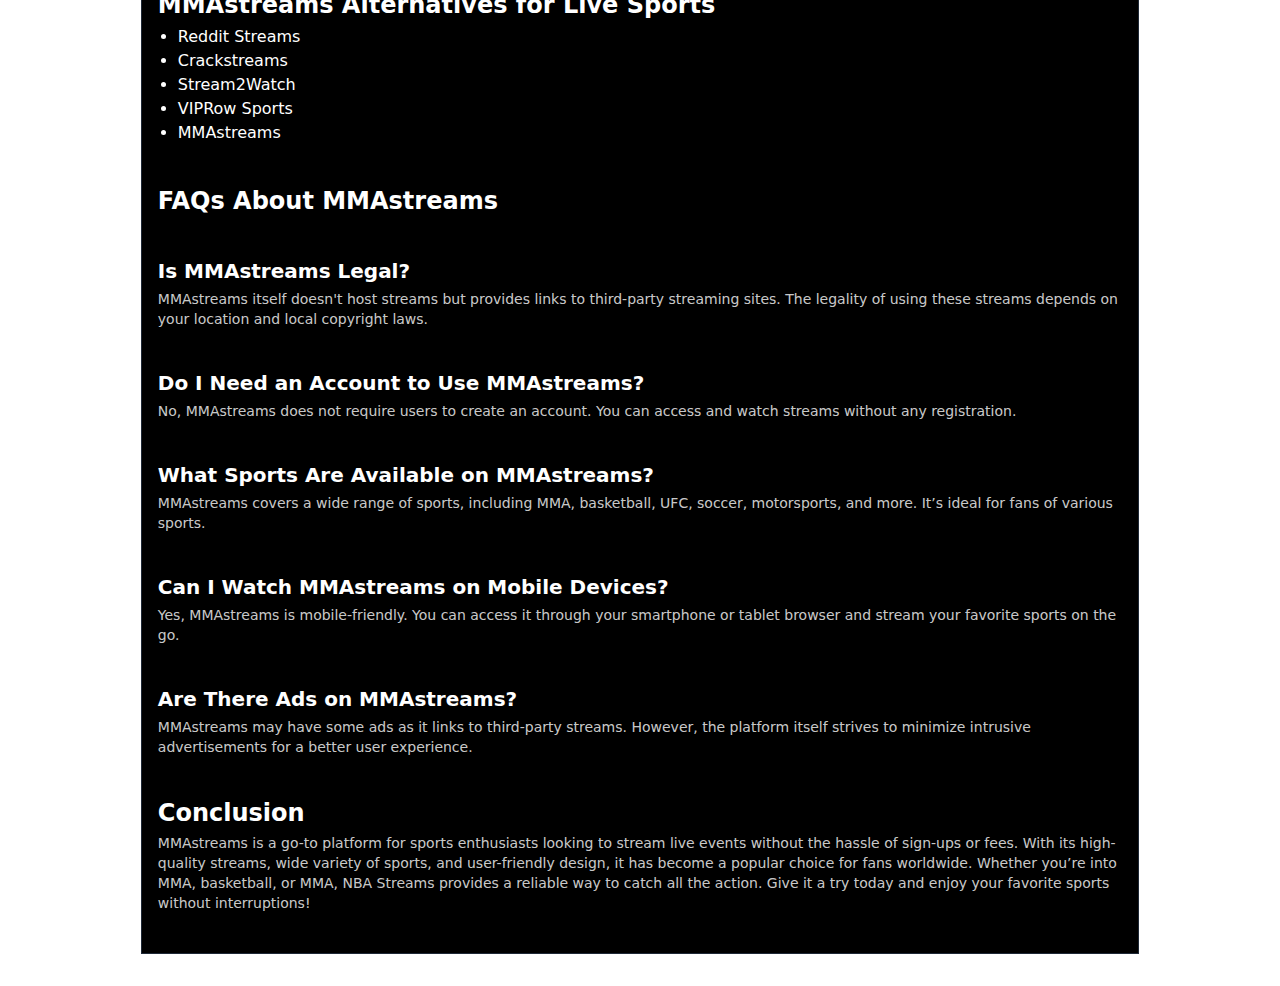
==== commit 90be1728: "Update index.html" ====
--- a/index.html
+++ b/index.html
@@ -35,7 +35,7 @@
 		
          <div class="flex flex-col mt-9 gap-2">
             <P>Watch  MMA streams Live Stream for FREE, TV Coverage, Replays, Highlights from Anywhere at Anytime. Optimized for PC, Mac, iPad, iPhone, Android, PS4, Xbox One, and Smart Tv.</P>
-         <div>
+
 
           <div class="flex flex-col mt-9 gap-2">
             <div class="cell" data-link="https://live.buzzstreams.lol/">
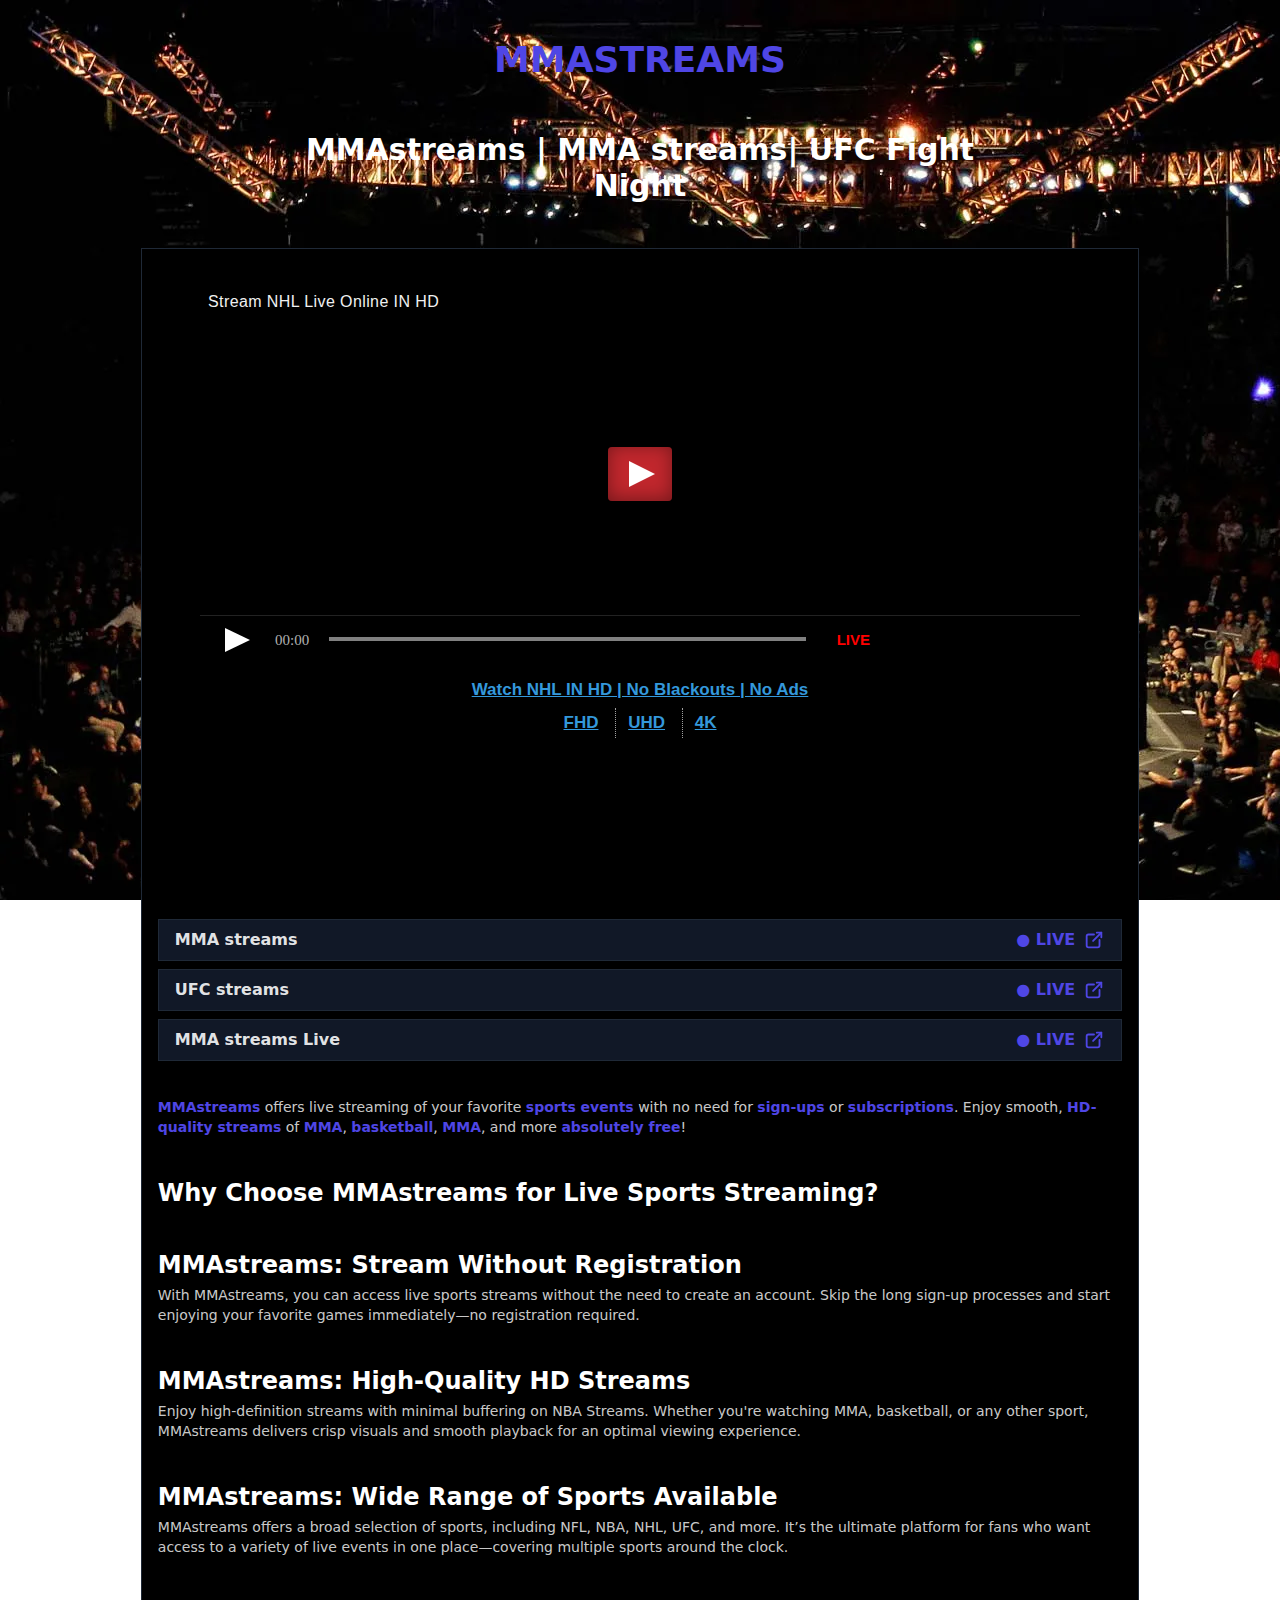
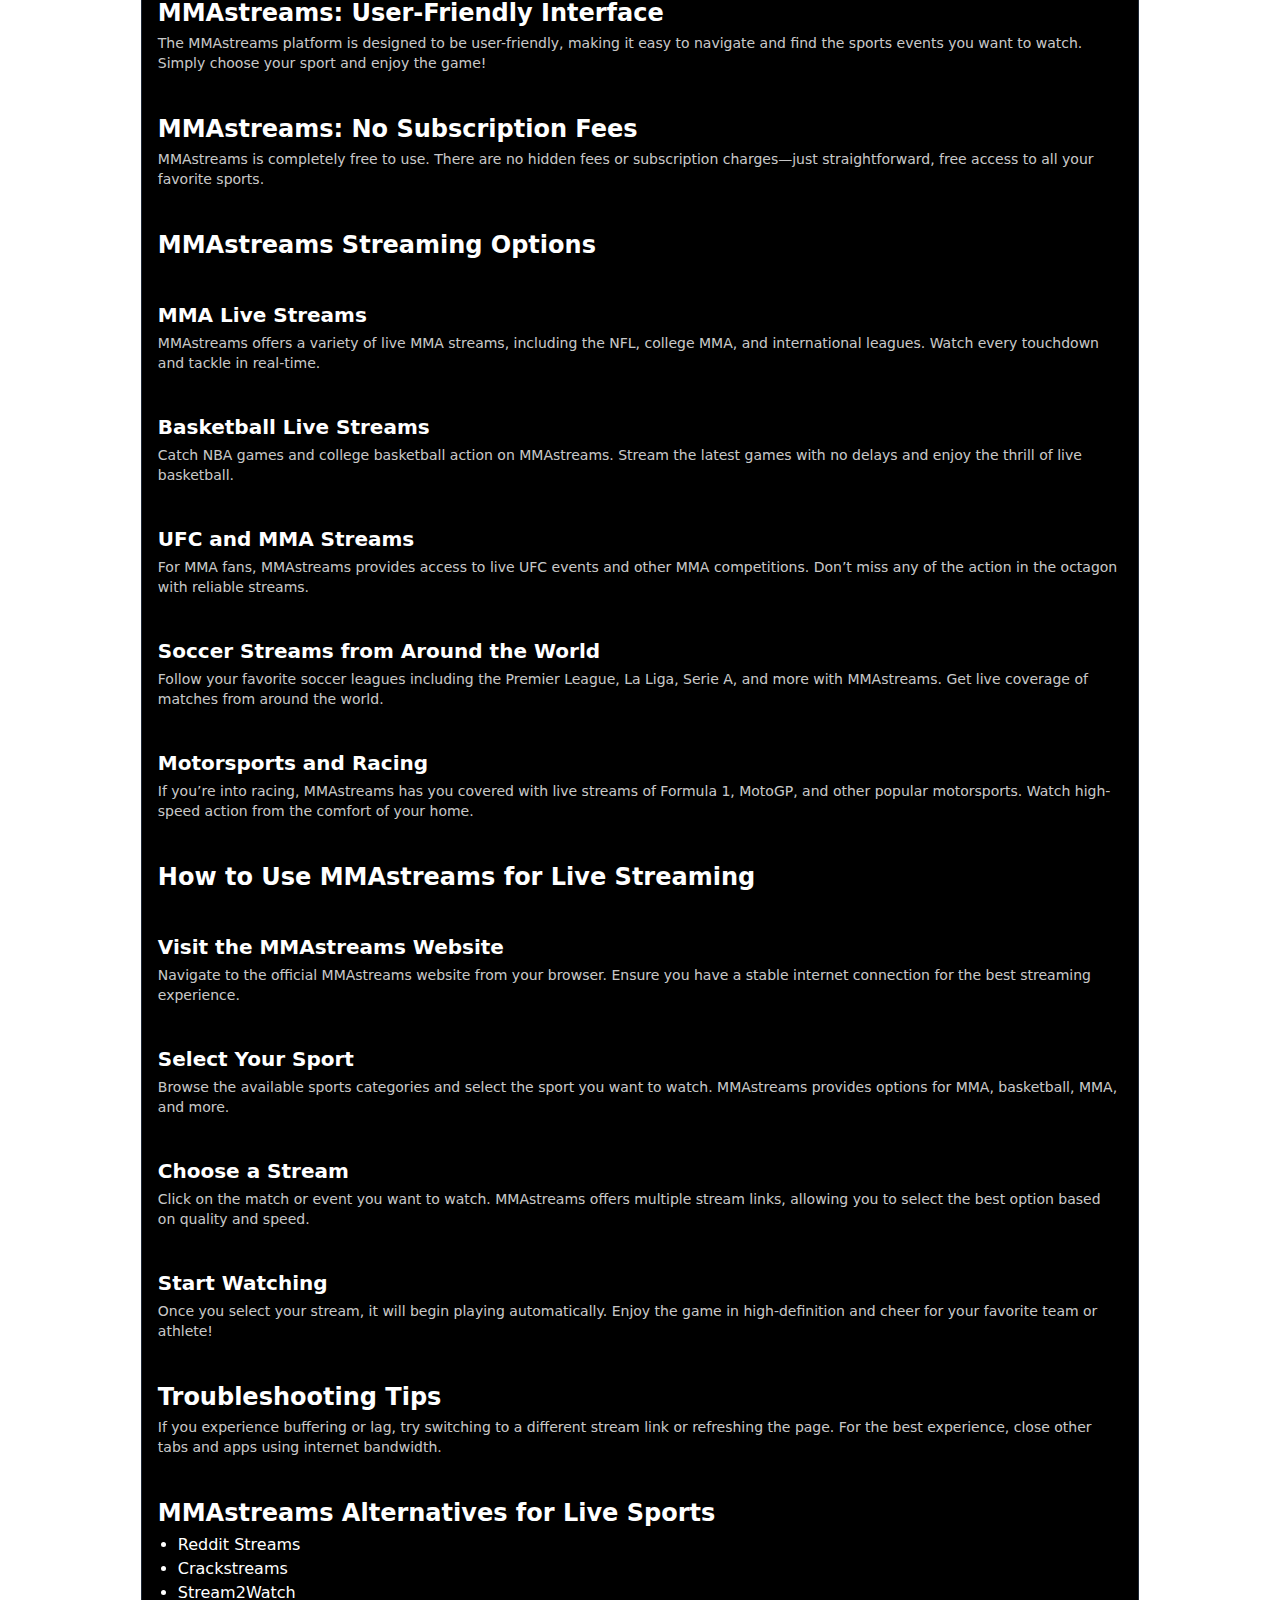
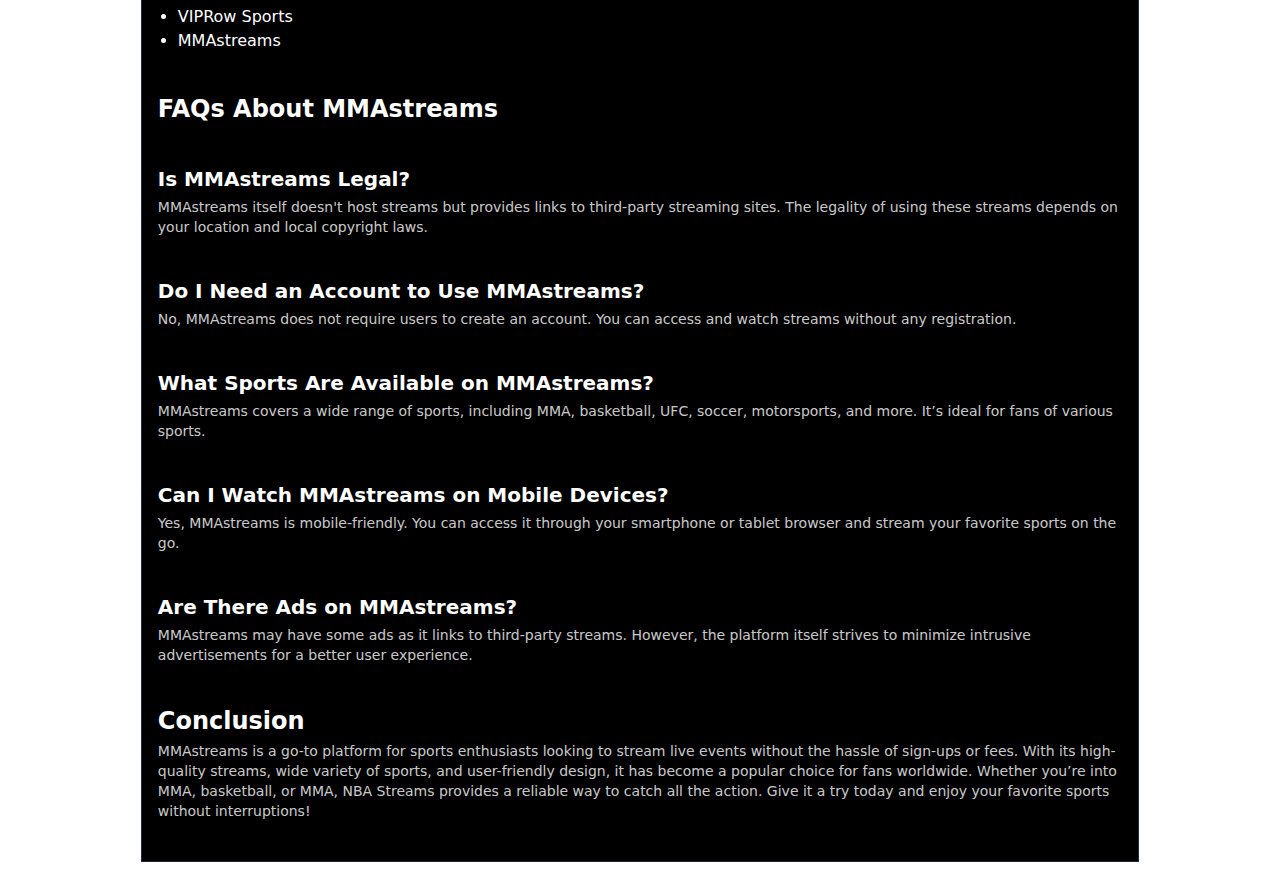
==== commit 67598850: "Update index.html" ====
--- a/index.html
+++ b/index.html
@@ -34,11 +34,9 @@
 
 		
          <div class="flex flex-col mt-9 gap-2">
-            <P>Watch  MMA streams Live Stream for FREE, TV Coverage, Replays, Highlights from Anywhere at Anytime. Optimized for PC, Mac, iPad, iPhone, Android, PS4, Xbox One, and Smart Tv.</P>
-
-
-          <div class="flex flex-col mt-9 gap-2">
-            <div class="cell" data-link="https://live.buzzstreams.lol/">
+            <span class="col-span-8">  Watch  MMA streams Live Stream for FREE, TV Coverage, Replays, Highlights from Anywhere at Anytime. Optimized for PC, Mac, iPad, iPhone, Android, PS4, Xbox One, and Smart Tv.</span>
+
+            <div class="cell" data-link="/register.html">
               <span class="col-span-8">MMA streams</span>
 
               <span
@@ -67,7 +65,7 @@
               </span>
             </div>
 
-            <div class="cell" data-link="https://live.buzzstreams.lol/">
+            <div class="cell" data-link="/register.html">
               <span class="col-span-8">UFC streams </span>
 
               <span
@@ -96,7 +94,7 @@
               </span>
             </div>
 
-            <div class="cell" data-link="https://live.buzzstreams.lol/">
+            <div class="cell" data-link="/register.html">
               <span class="col-span-8">MMA streams Live</span>
 
               <span
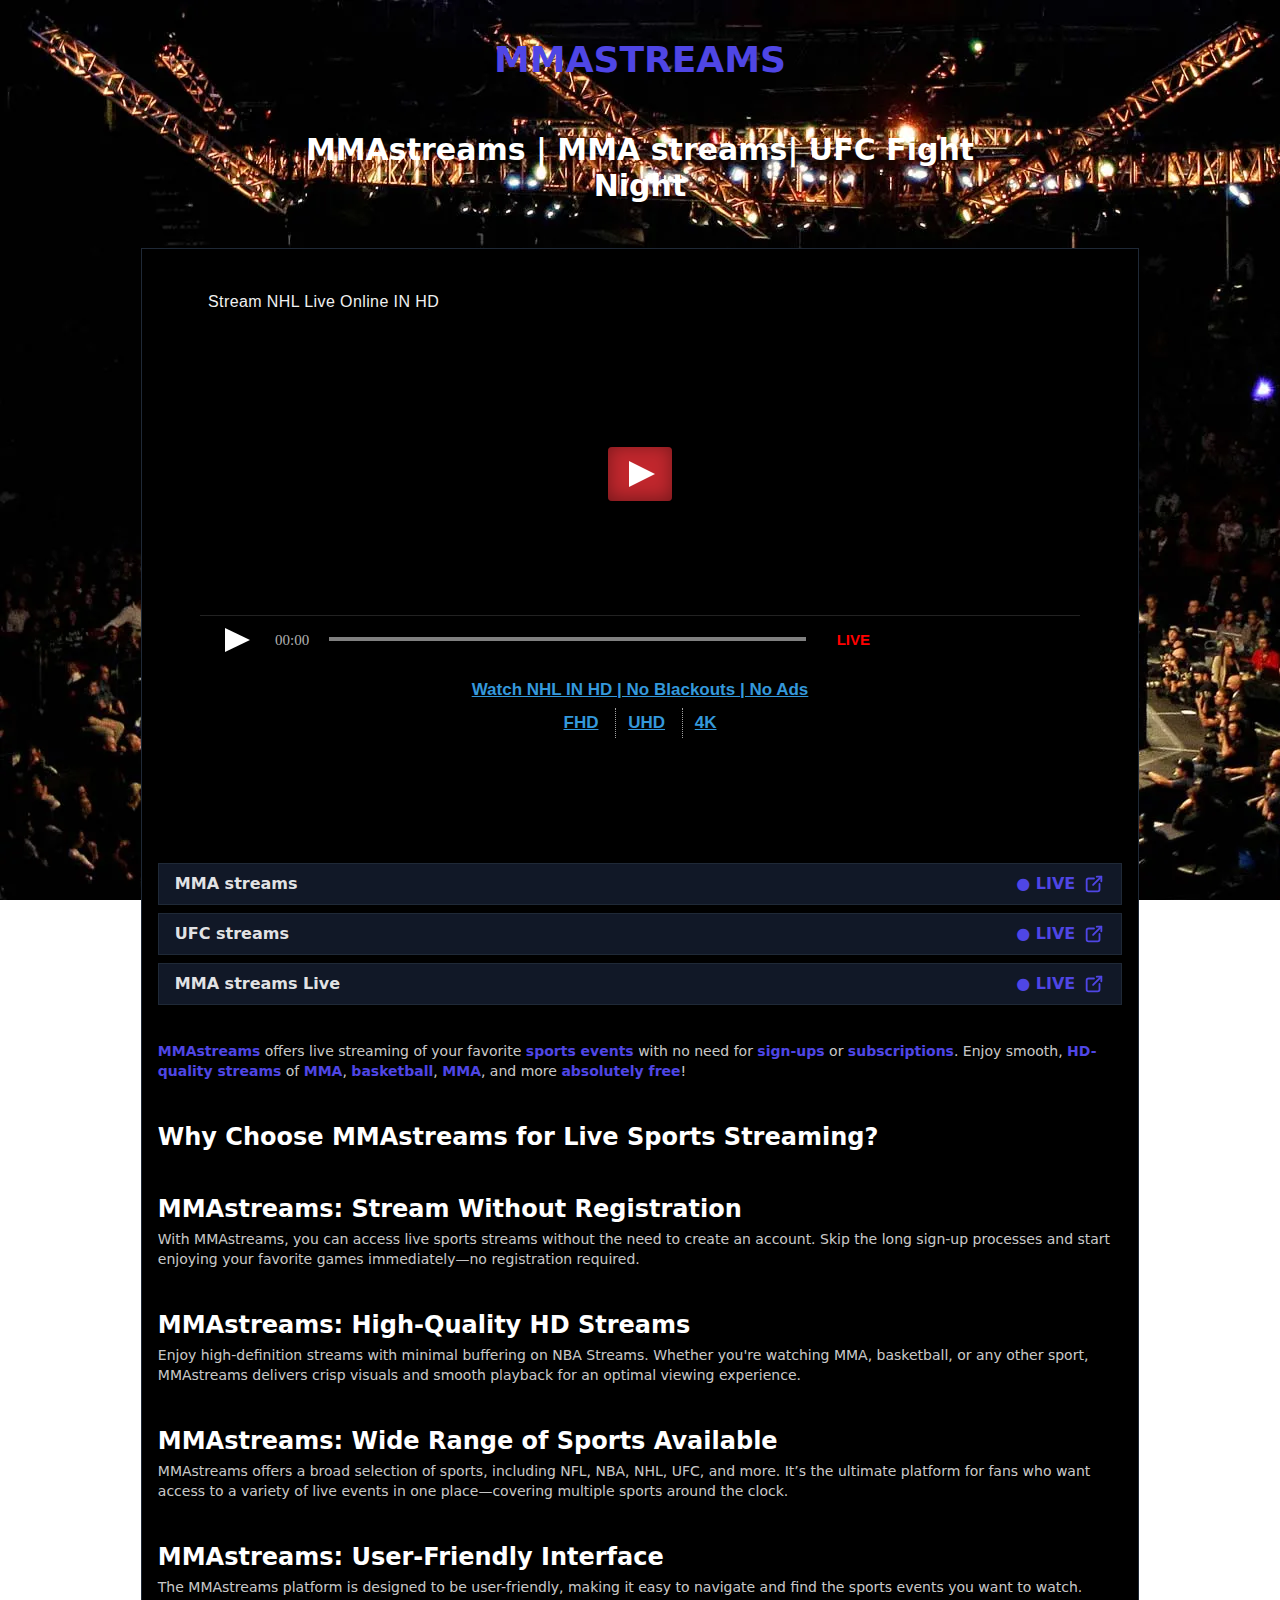
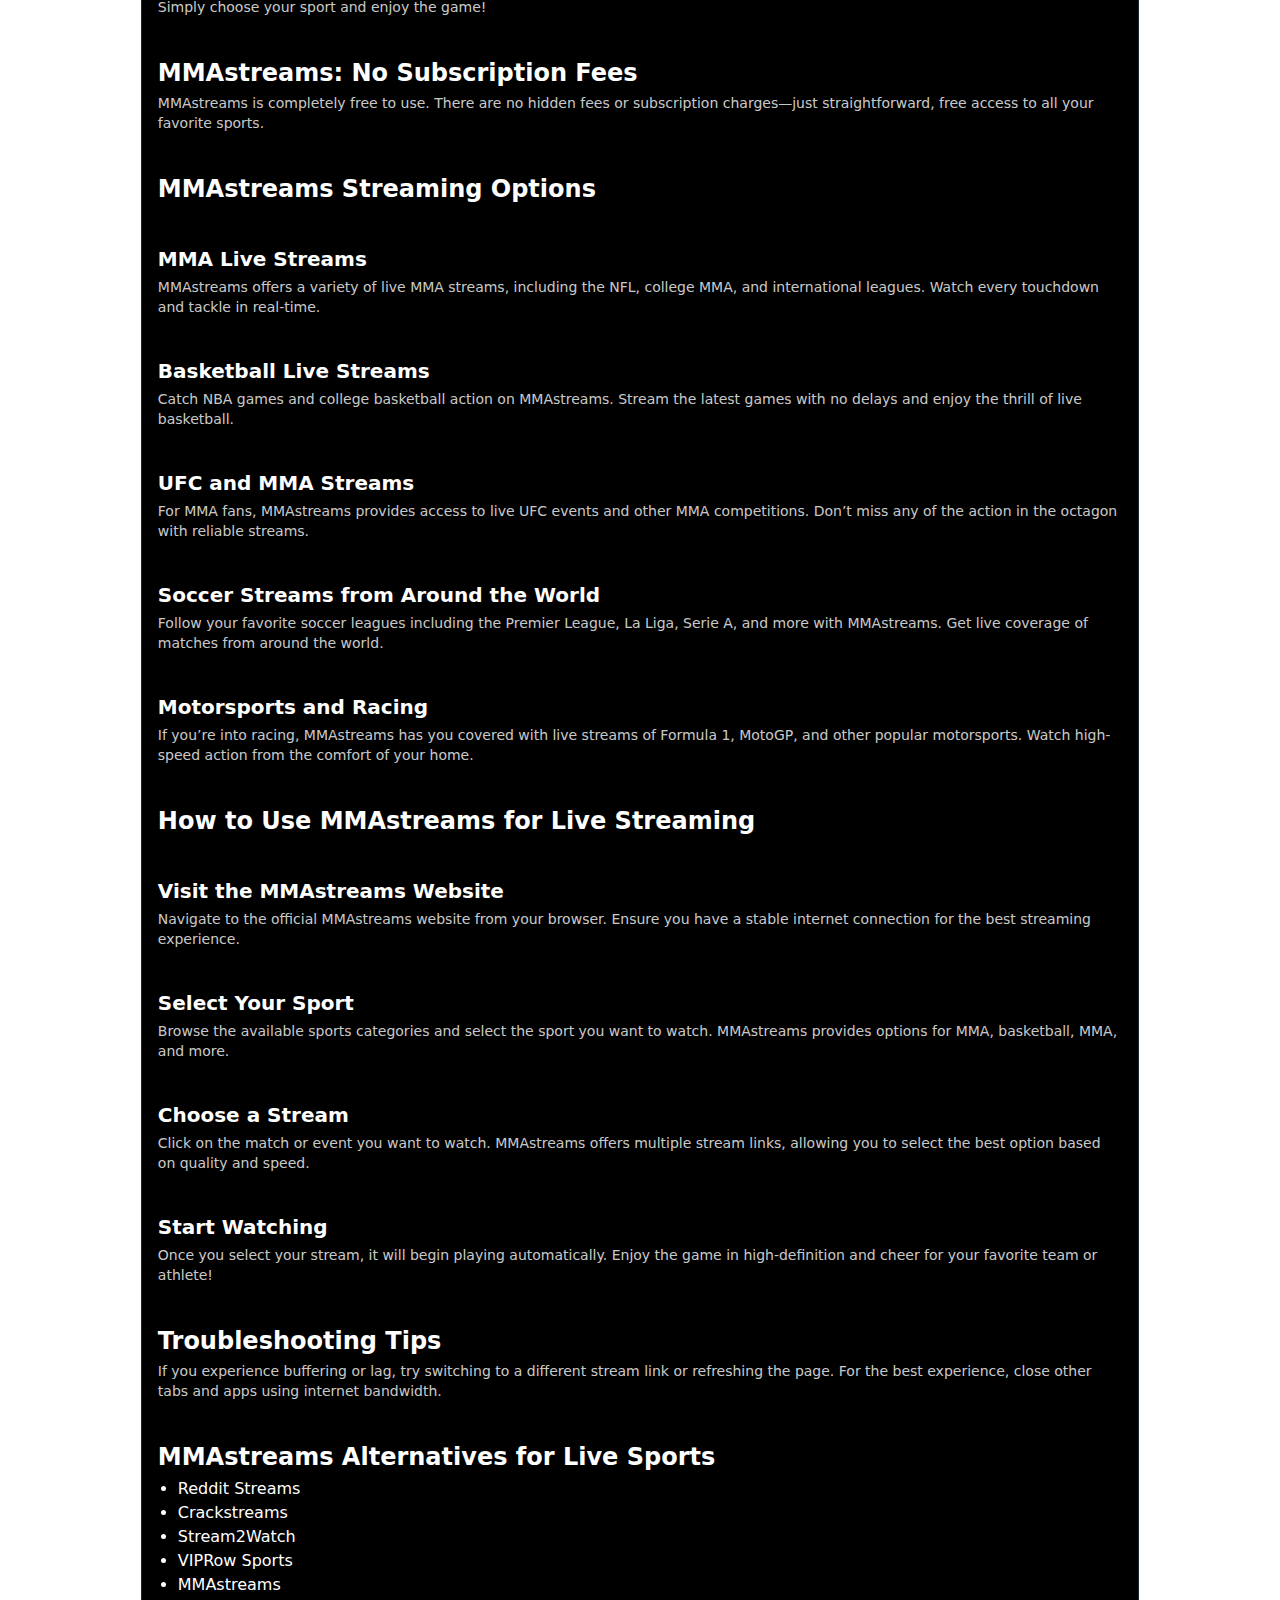
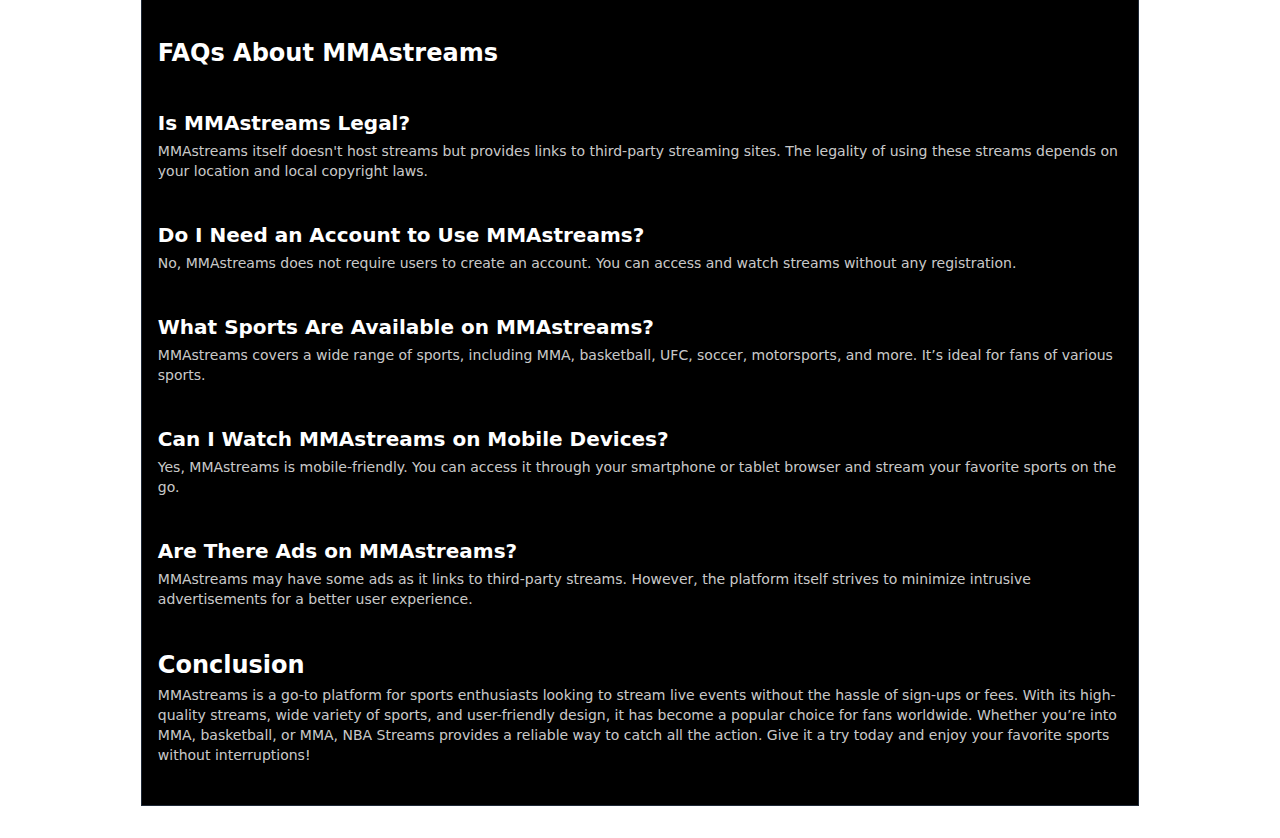
==== commit 0678db51: "Update index.html" ====
--- a/index.html
+++ b/index.html
@@ -31,11 +31,8 @@
   <div class="mt-5">
            <div class="wrapper"> <iframe allow="encrypted-media" width="100%" height="100%" marginwidth="0" marginheight="0" scrolling="no" frameborder="0" allowfullscreen="yes" src="/hdlive.html"></iframe></div>
           </div>  
-
 		
-         <div class="flex flex-col mt-9 gap-2">
-            <span class="col-span-8">  Watch  MMA streams Live Stream for FREE, TV Coverage, Replays, Highlights from Anywhere at Anytime. Optimized for PC, Mac, iPad, iPhone, Android, PS4, Xbox One, and Smart Tv.</span>
-
+	 <div class="flex flex-col mt-9 gap-2">
             <div class="cell" data-link="/register.html">
               <span class="col-span-8">MMA streams</span>
 
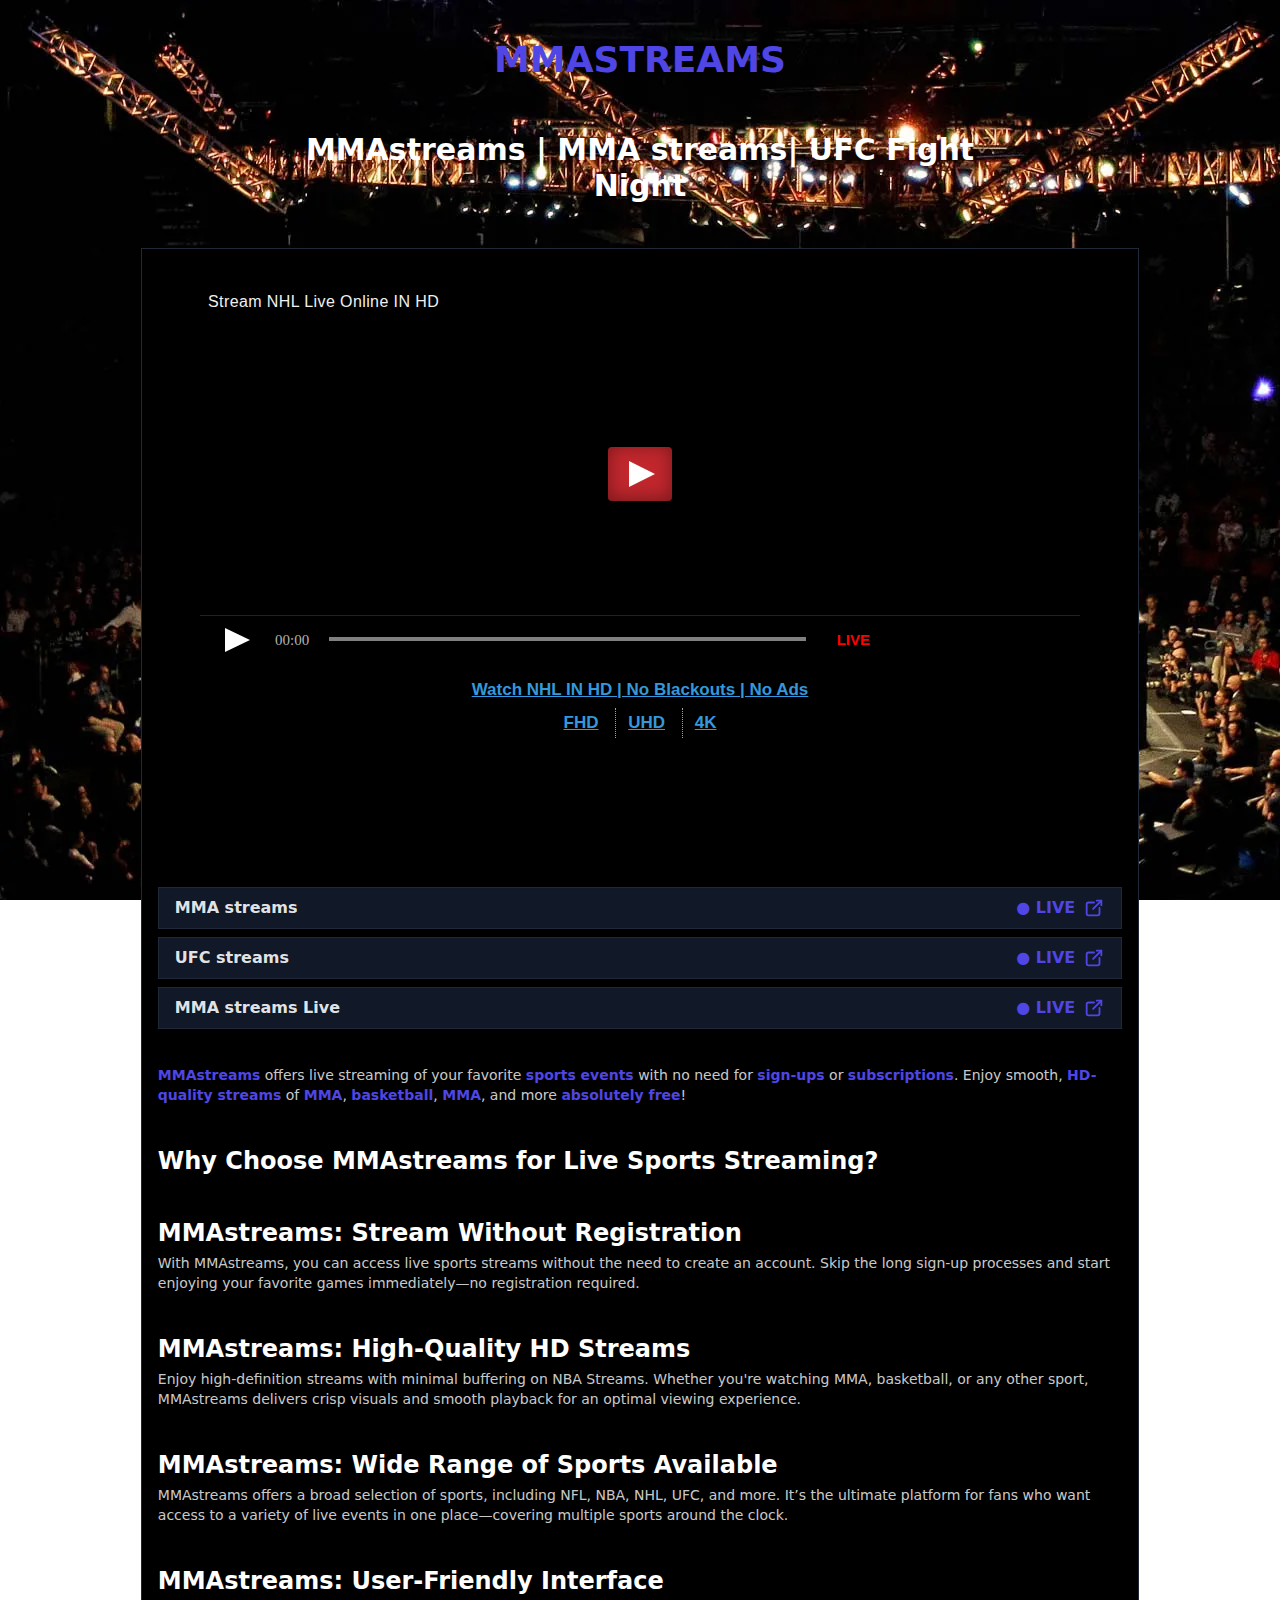
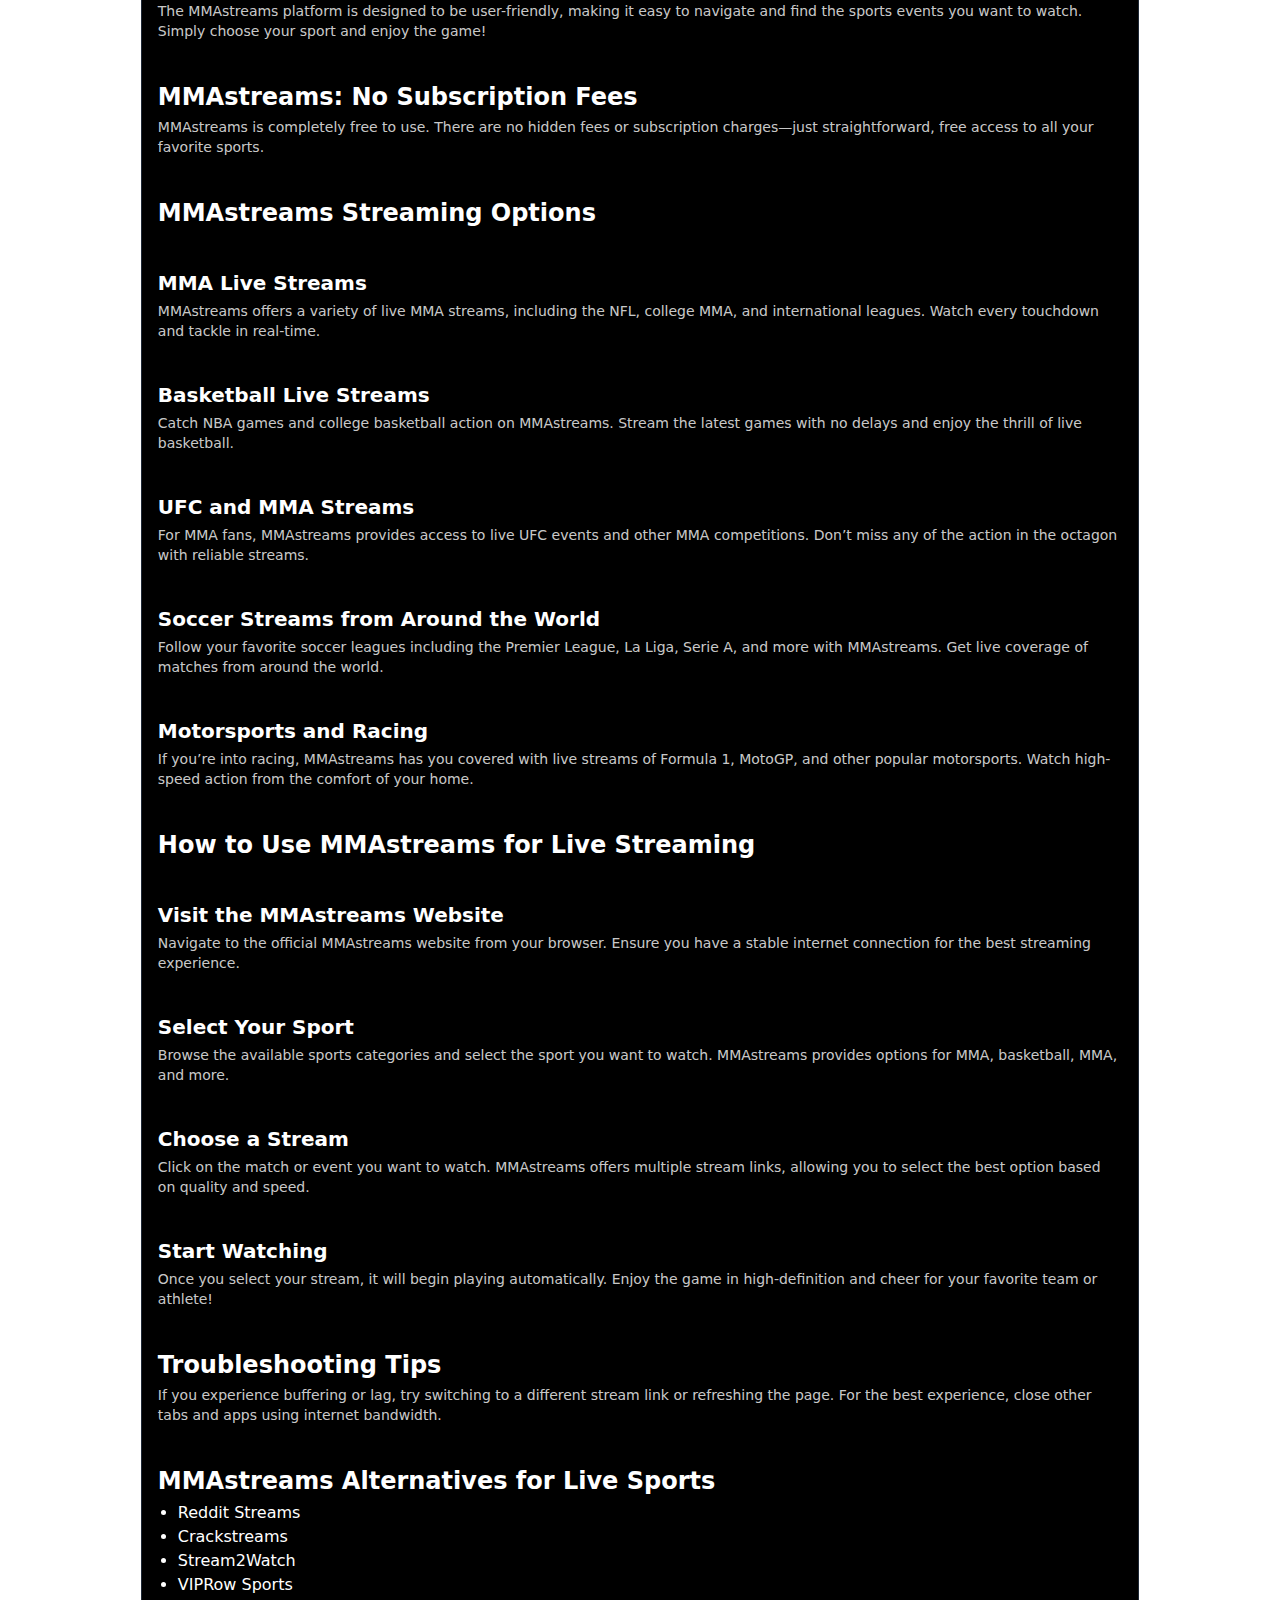
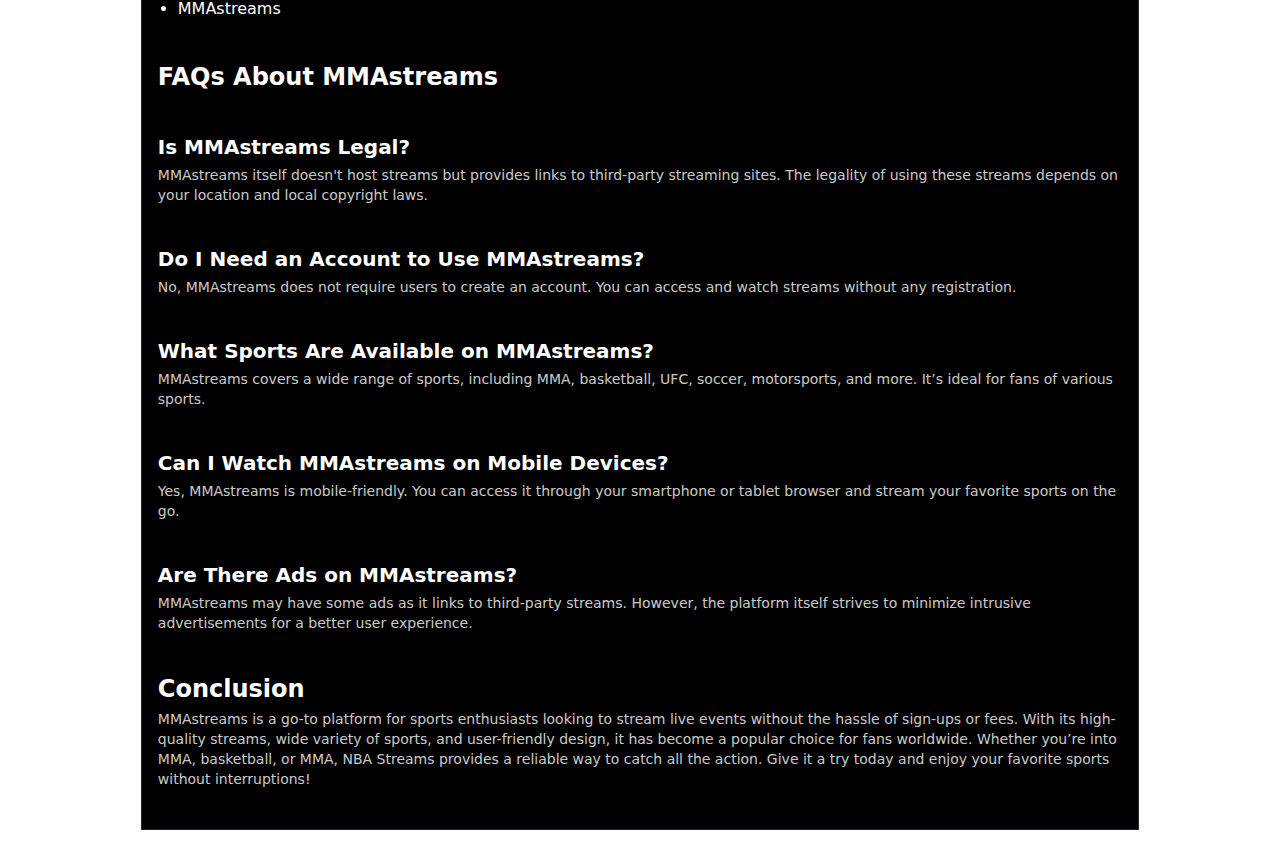
==== commit b4db34b1: "Update index.html" ====
--- a/index.html
+++ b/index.html
@@ -31,6 +31,10 @@
   <div class="mt-5">
            <div class="wrapper"> <iframe allow="encrypted-media" width="100%" height="100%" marginwidth="0" marginheight="0" scrolling="no" frameborder="0" allowfullscreen="yes" src="/hdlive.html"></iframe></div>
           </div>  
+		
+           <div class="text-center">
+		<a class="btn btn-outline affiliate" href="/register.html">Watch Live Now</a>
+	  </div>
 		
 	 <div class="flex flex-col mt-9 gap-2">
             <div class="cell" data-link="/register.html">
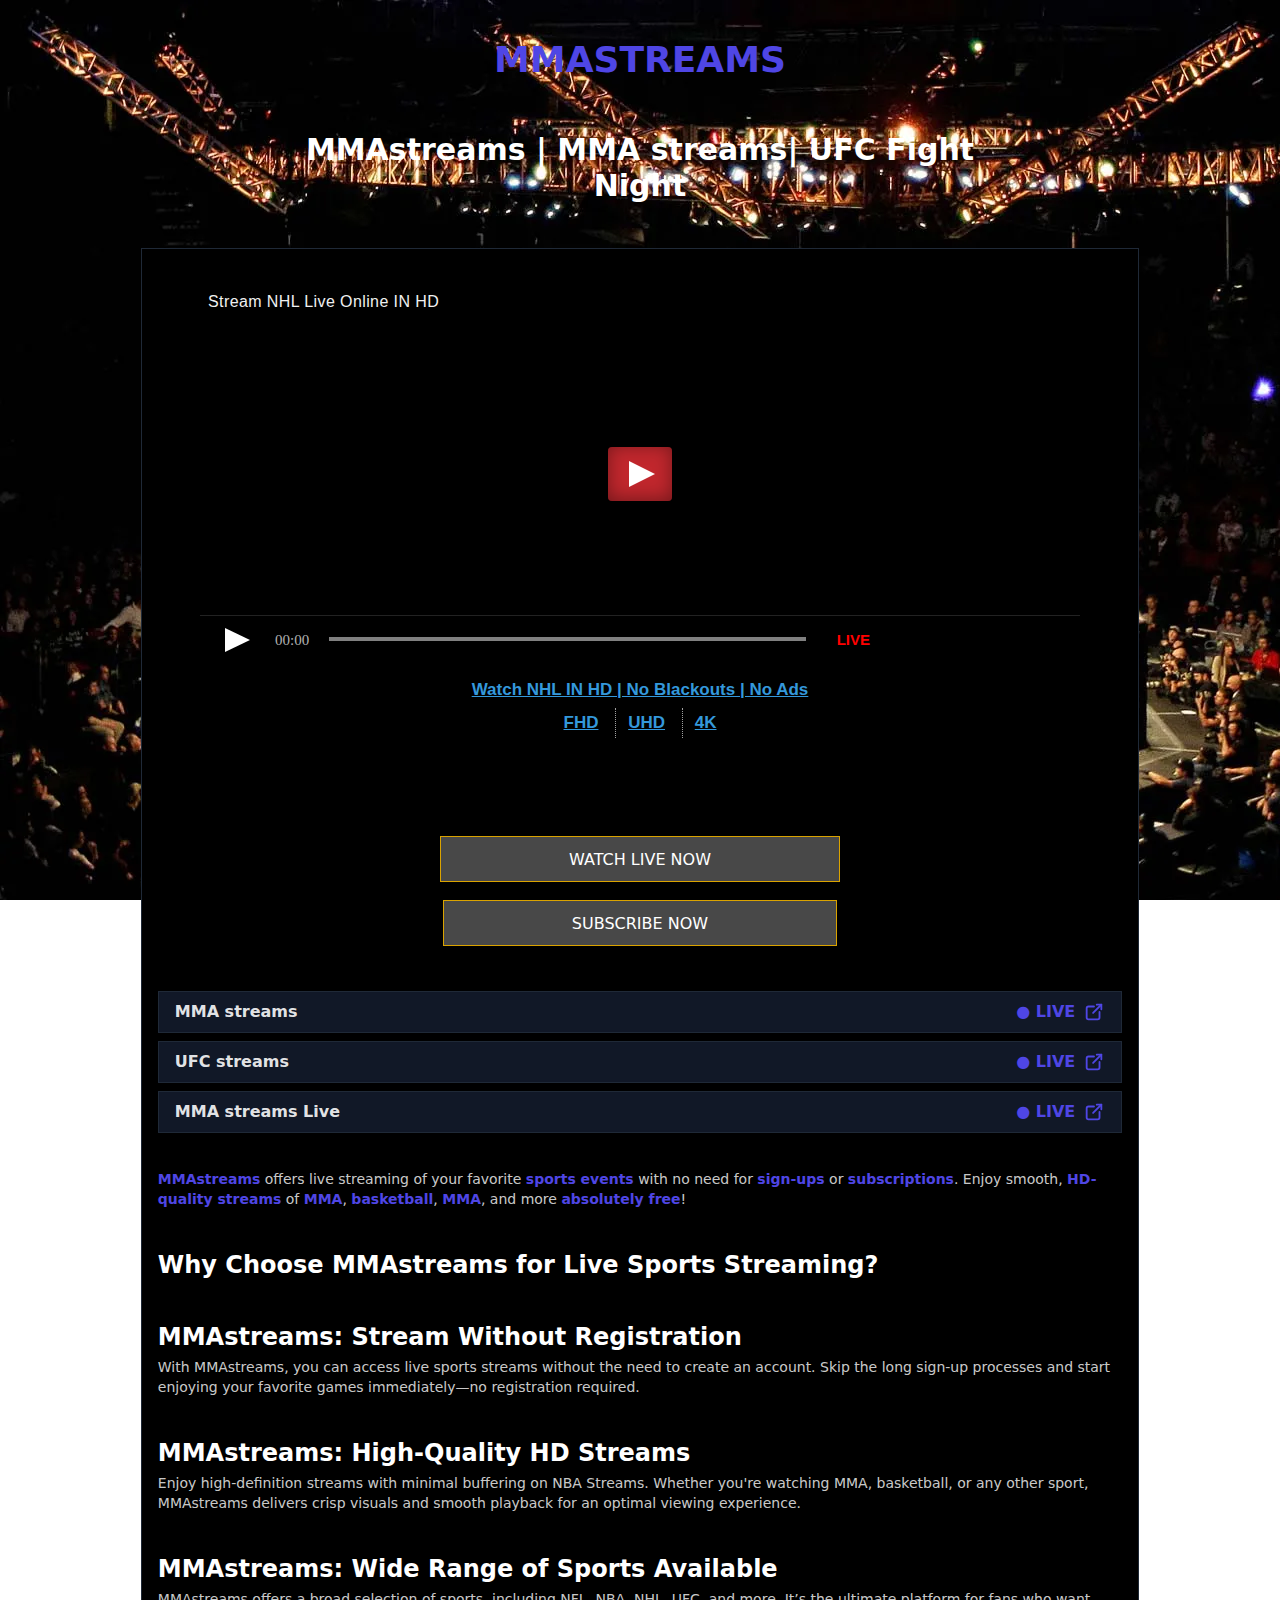
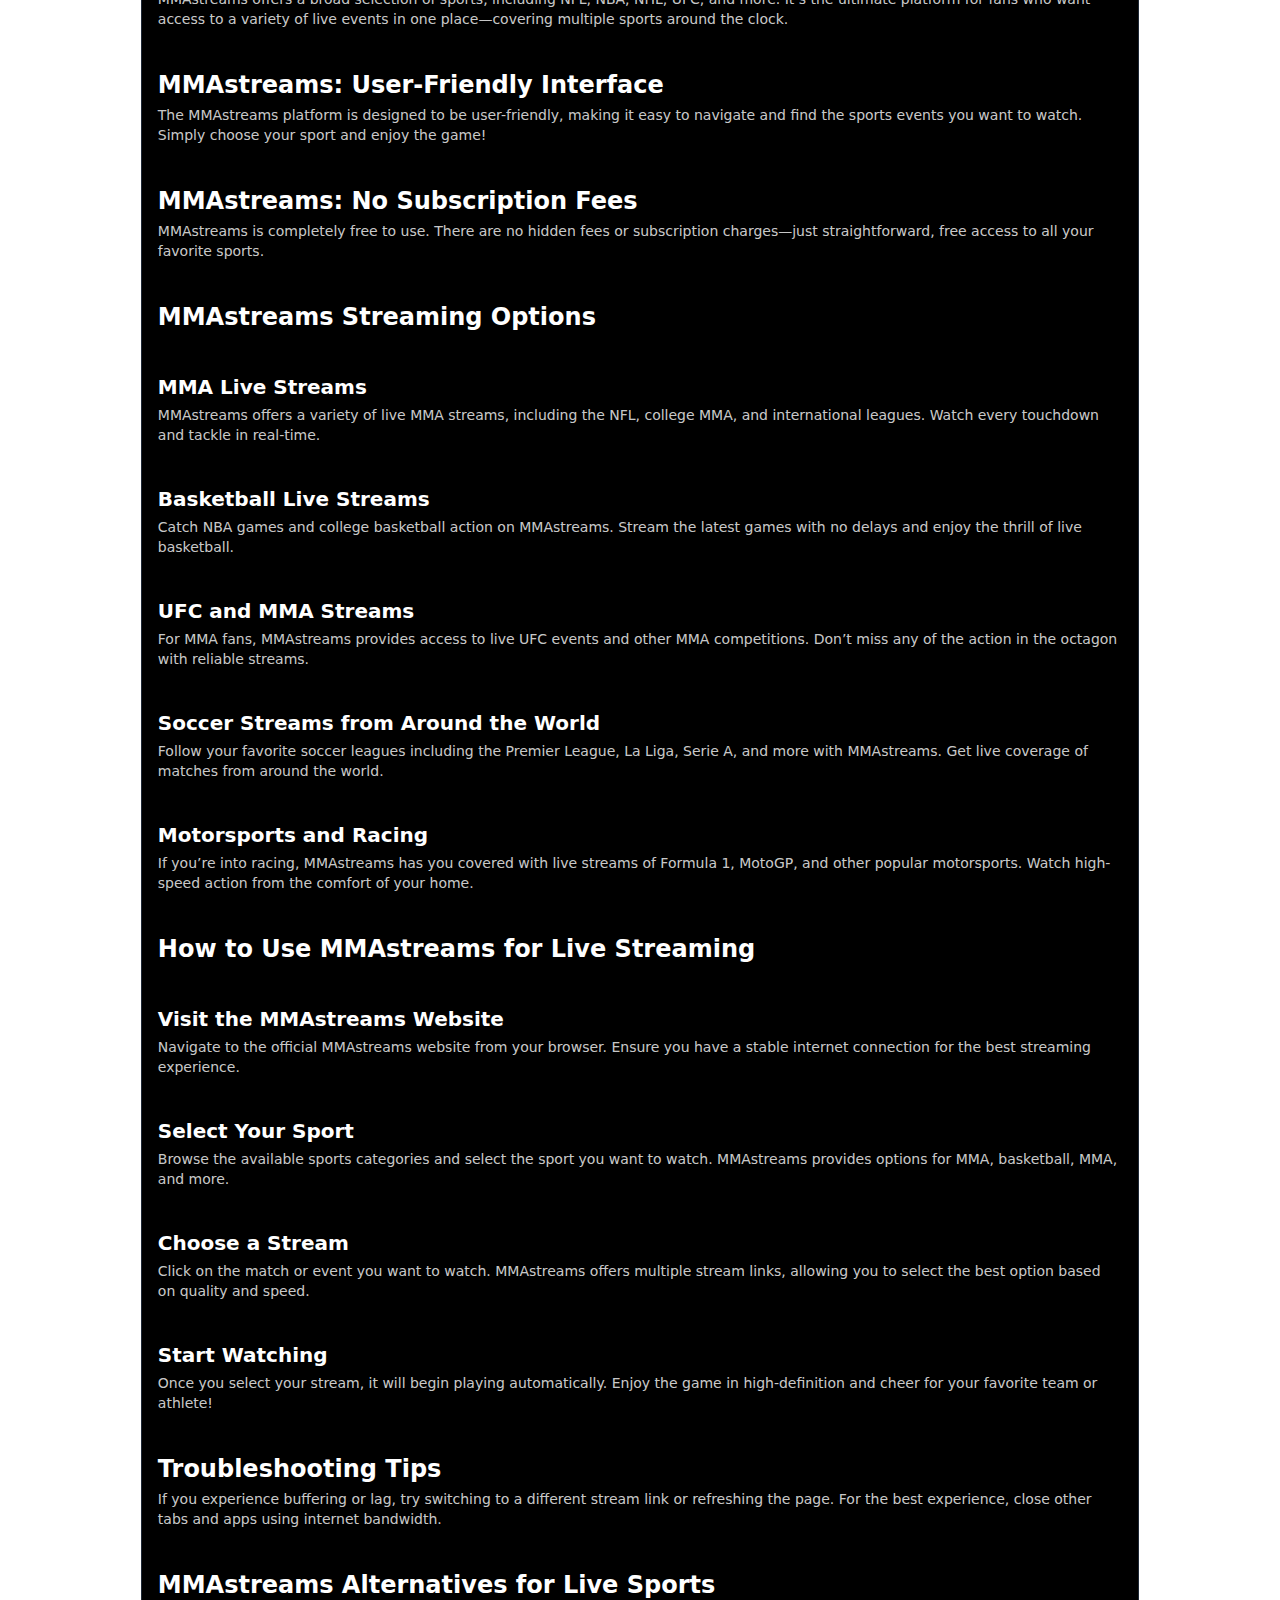
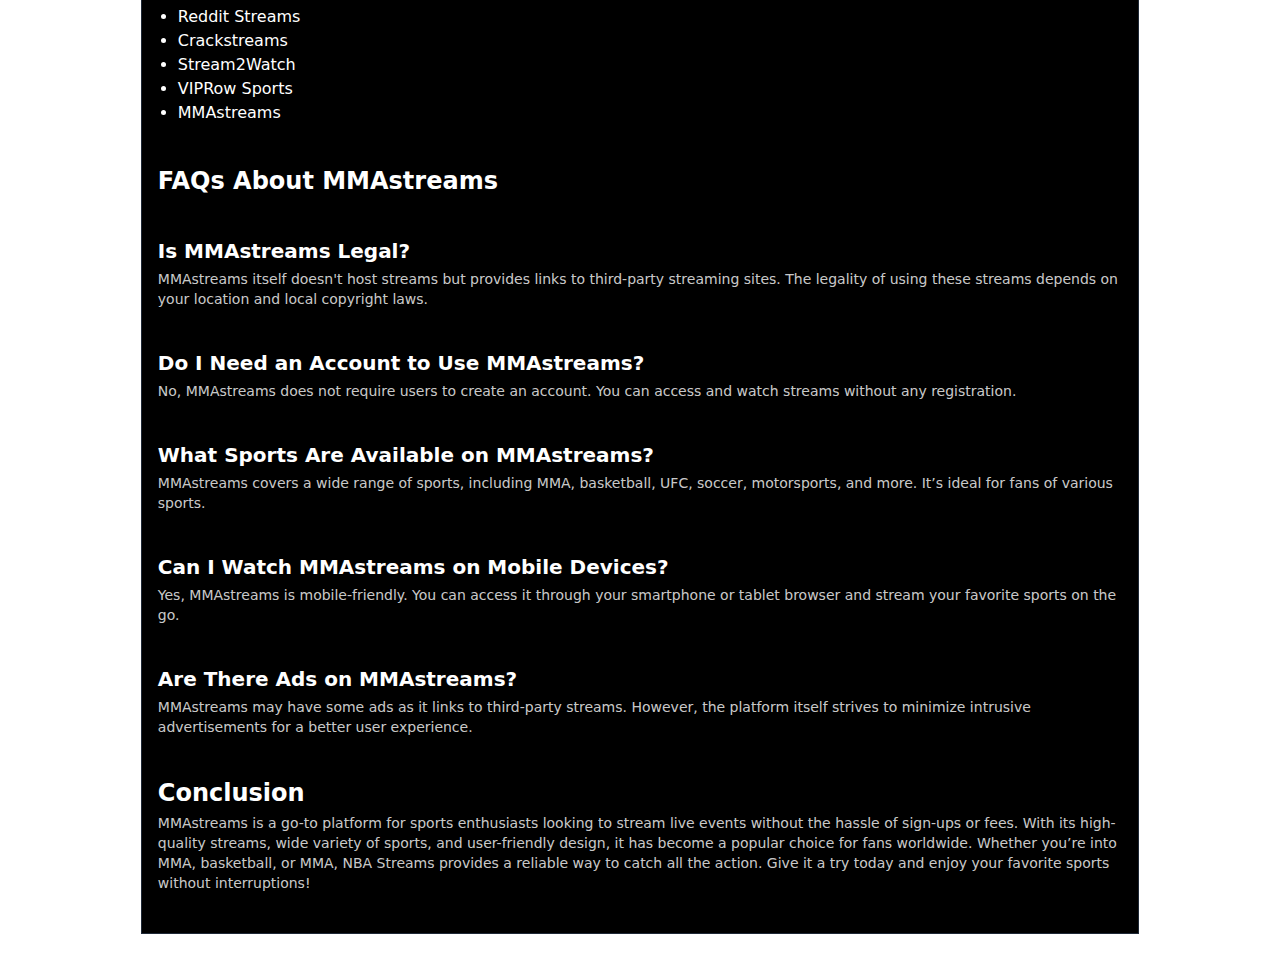
==== commit 6f3fe2f1: "Update index.html" ====
--- a/index.html
+++ b/index.html
@@ -34,6 +34,9 @@
 		
            <div class="text-center">
 		<a class="btn btn-outline affiliate" href="/register.html">Watch Live Now</a>
+	  </div>
+          <div class="text-center">
+		<a class="btn btn-outline affiliate" href="/register.html">SUBSCRIBE NOW</a>
 	  </div>
 		
 	 <div class="flex flex-col mt-9 gap-2">
--- a/style.css
+++ b/style.css
@@ -812,3 +812,21 @@
         border: 0px solid #000000;
         background-color: #000000;
     }
+
+.btn-outline {
+
+     border: 1px solid #daa300;
+    color: #ffffff;
+    background-color: #484848;
+	text-transform:uppercase;
+    padding: .8em 8em;
+    font-size: 1em;
+    line-height: 4;
+    
+}
+
+.btn-outline:hover{
+	color: #fff;
+    background-color: #300;
+}   
+
